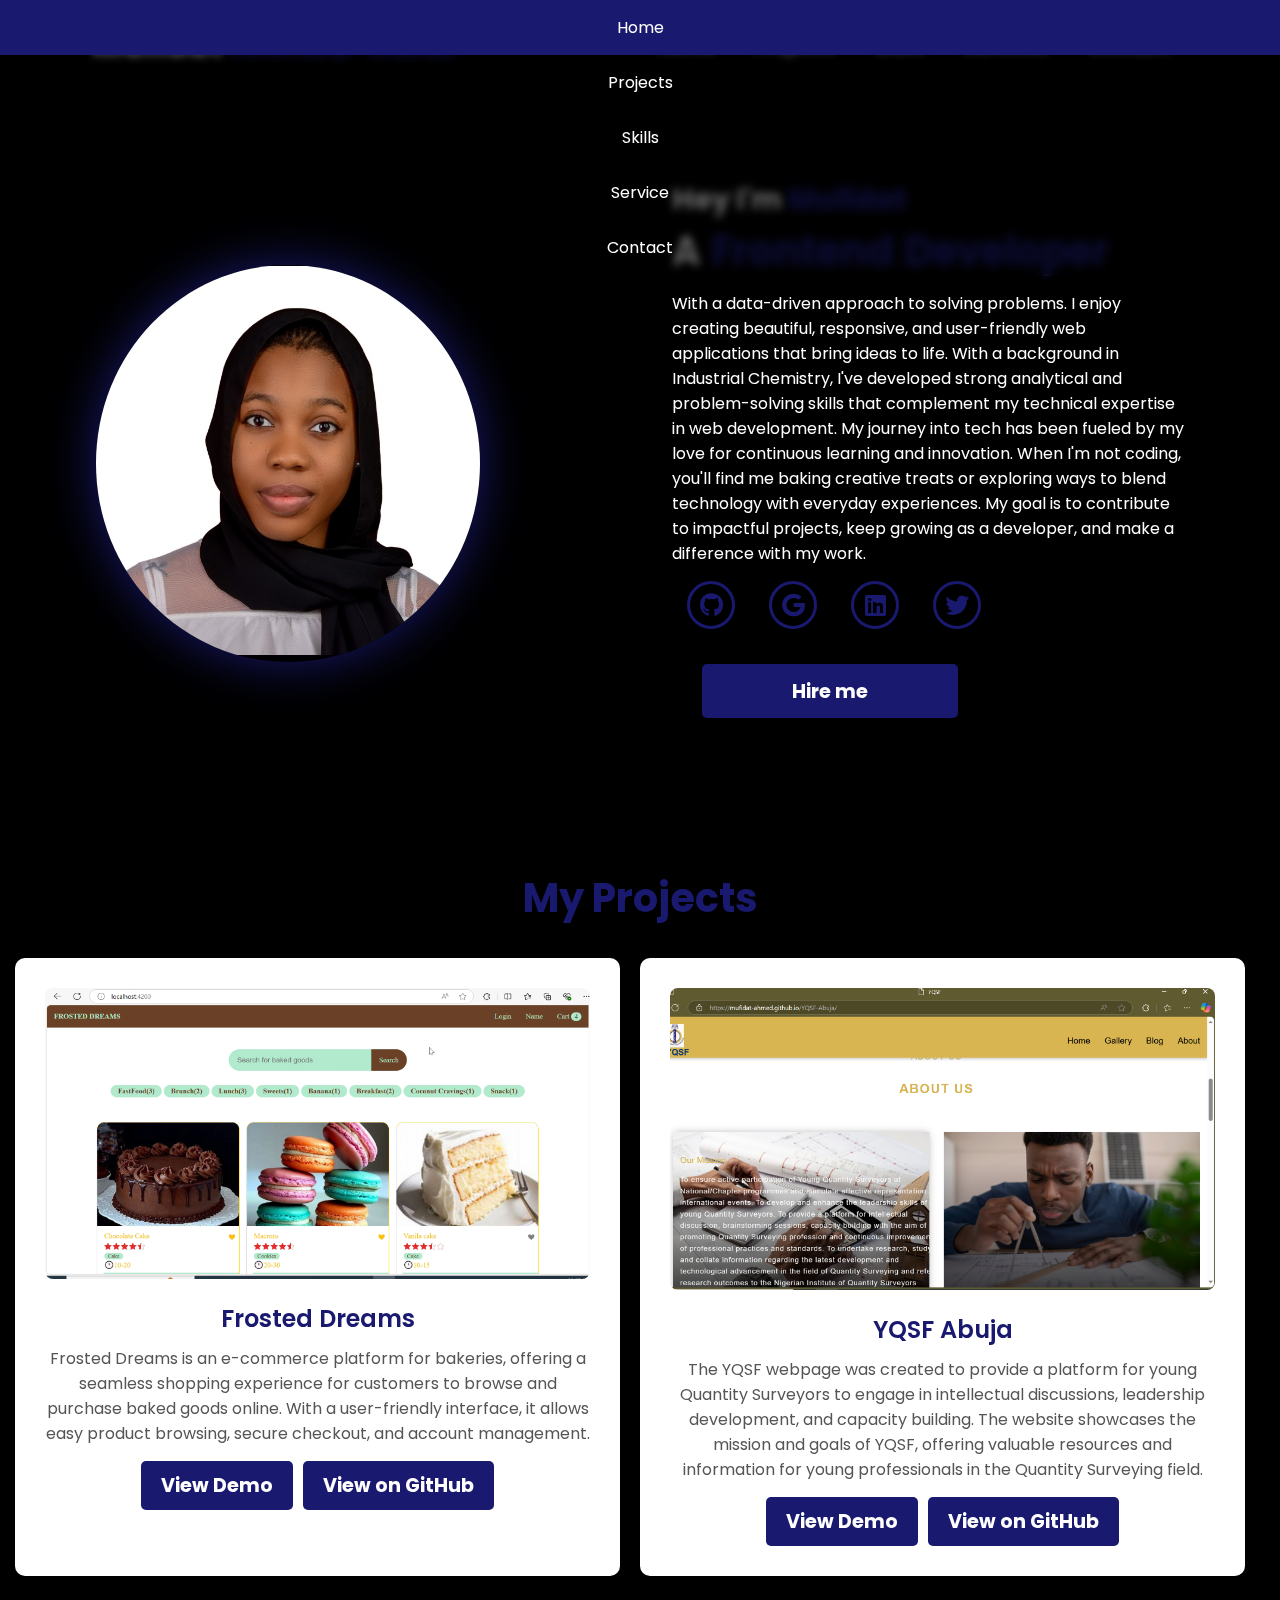
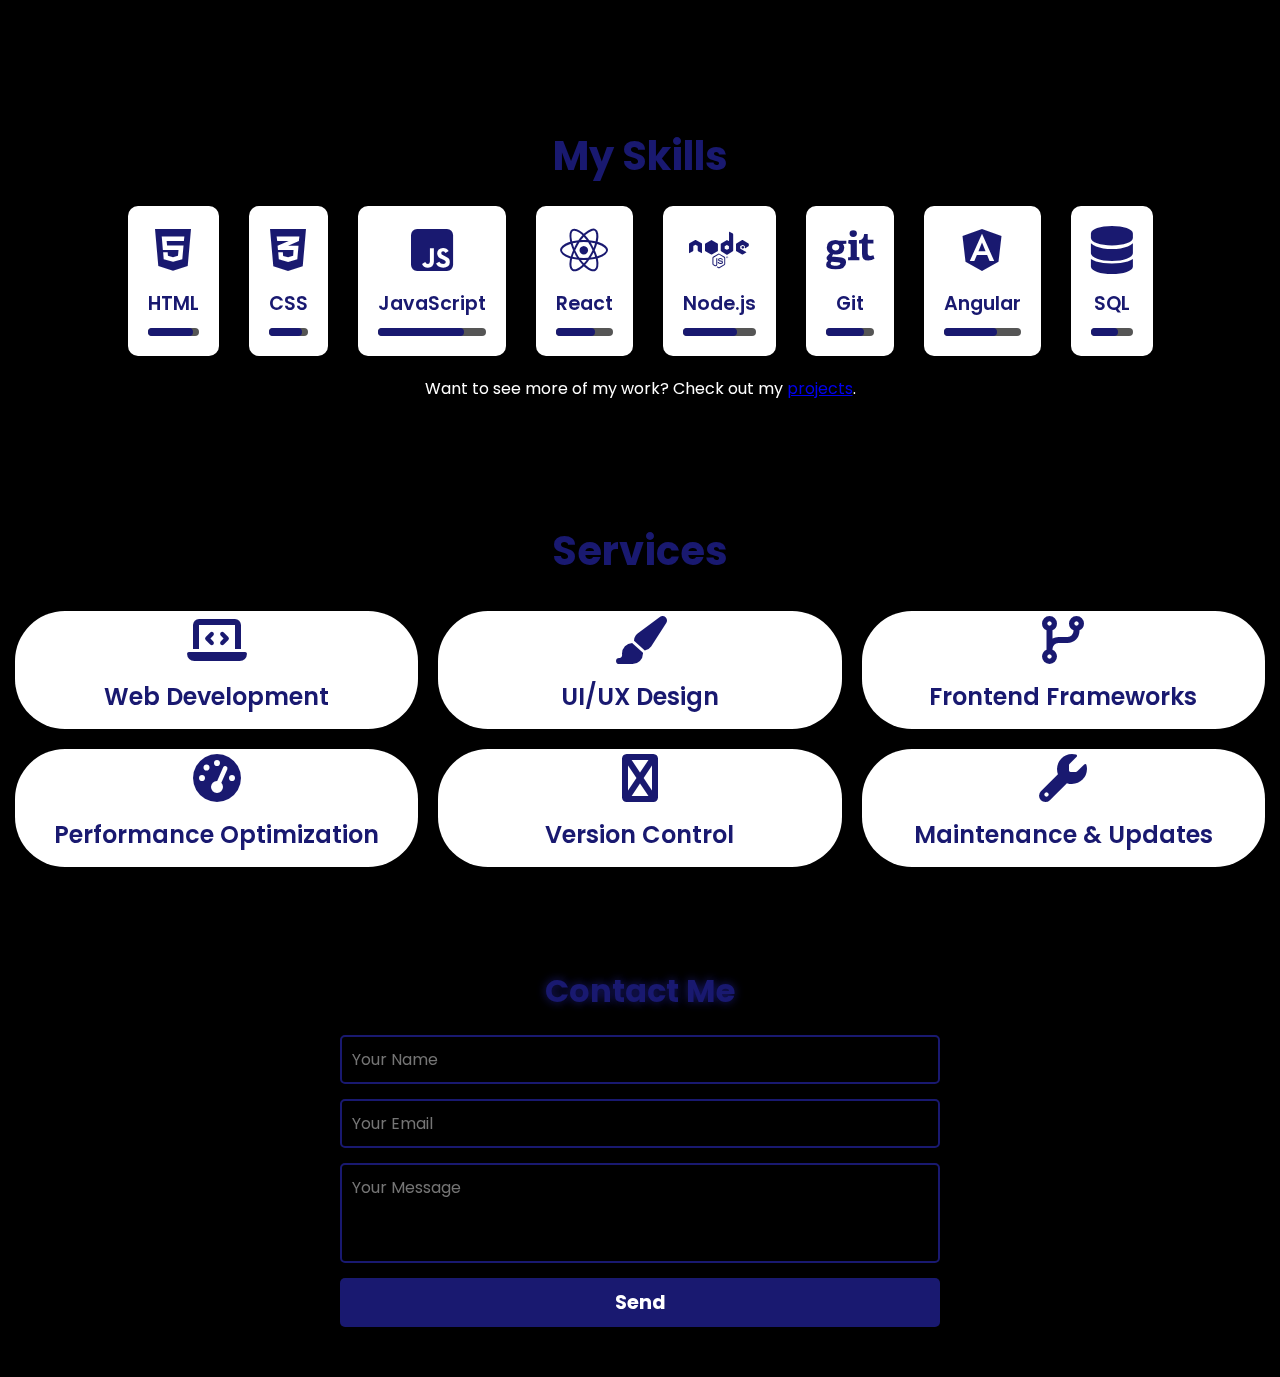
==== index.html @ fc4e109b "Dropdown menu on smaller screens" ====
<!DOCTYPE html>
<html lang="en">

<head>
    <meta charset="UTF-8">
    <meta name="viewport" content="width=device-width, initial-scale=1.0">
    <link rel="stylesheet" href="https://cdnjs.cloudflare.com/ajax/libs/font-awesome/6.5.1/css/all.min.css">
    <link rel="stylesheet" href="https://unpkg.com/aos@next/dist/aos.css" />
    <link rel="stylesheet" href="style.css">
    <title>Mufidat's Portfolio</title>
</head>

<body>
    <nav>
        <div class="nav-container">
            <div class="logo" data-aos="zoom-in" data-aos-duration="1500">
                Mufidat <span>Ahmed-Rufai</span>
            </div>
            <div class="links">
                <div class="link" data-aos="fade-up" data-aos-duration="1500" data-aos-delay="100"><a href="#">Home</a></div>
                <div class="link" data-aos="fade-up" data-aos-duration="1500" data-aos-delay="200"><a href="#projects">Projects</a></div>
                <div class="link" data-aos="fade-up" data-aos-duration="1500" data-aos-delay="300"><a href="#skills">Skills</a></div>
                <div class="link" data-aos="fade-up" data-aos-duration="1500" data-aos-delay="400"><a href="#services">Services</a></div>
                <div class="link" data-aos="fade-up" data-aos-duration="1500" data-aos-delay="500"><a href="#contact">Contact</a></div>
            </div>
            <i class="fa-solid fa-bars hamburg" onclick="hamburg()"></i>
        </div>
        <div class="dropdown">
            <div class="links">
                <a href="#">Home</a>
                <a href="#projects">Projects</a>
                <a href="#skills">Skills</a>
                <a href="#services">Service</a>
                <a href="#contact">Contact</a>
                <i class="fa-solid fa-xmark cancel" onclick="cancel()"></i>
            </div>
        </div>
    </nav>
    <section>
        <div class="main-container">
            <div class="image" data-aos="zoom-out" data-aos-duration="3000">
                <img src="Photos.jpg" alt="">
            </div>
            <div class="content">
                <h1>Hey I'm <span>Mufidat</span></h1>
                <div class="typewriter">A <span class="typewriter-text">Frontend Developer</span><label for=""></label></div>
                <p data-aos="flip-down" data-aos-duration="1500" data-aos-delay="1100">With a data-driven approach to solving problems. I enjoy creating beautiful, responsive, and user-friendly web applications that bring ideas to life. With a background in Industrial Chemistry, I've developed strong analytical and problem-solving
                    skills that complement my technical expertise in web development. My journey into tech has been fueled by my love for continuous learning and innovation. When I'm not coding, you'll find me baking creative treats or exploring ways
                    to blend technology with everyday experiences. My goal is to contribute to impactful projects, keep growing as a developer, and make a difference with my work.</p>
                <div class="social-links">
                    <a href="https://github.com/Mufidat-Ahmed" data-aos="fade-up" data-aos-duration="1500" data-aos-delay="1300"><i class="fa-brands fa-github"></i></a>
                    <a href="mailto:imufidatahmad@gmail.com" data-aos="fade-up" data-aos-duration="1500" data-aos-delay="1400"><i class="fa-brands fa-google"></i></a>
                    <a href="https://www.linkedin.com/in/mufidat-ahmad-rufai/" data-aos="fade-up" data-aos-duration="1500" data-aos-delay="1500"><i class="fa-brands fa-linkedin"></i></a>
                    <a href="https://x.com/MufidatAhmad" data-aos="fade-up" data-aos-duration="1500" data-aos-delay="1600"><i class="fa-brands fa-twitter"></i></a>
                </div>
                <div class="btn" data-aos="zoom-in" data-aos-duration="1500" data-aos-delay="1800">
                    <button onclick="location.href='#contact'">Hire me</button>
                </div>
            </div>
        </div>
    </section>

    <section id="projects">
        <h2>My Projects</h2>
        <div class="projects-container">
            <div class="project-item">
                <img src="frosted-dreams.png" alt="Project 1">
                <h3>Frosted Dreams</h3>
                <p>Frosted Dreams is an e-commerce platform for bakeries, offering a seamless shopping experience for customers to browse and purchase baked goods online. With a user-friendly interface, it allows easy product browsing, secure checkout, and
                    account management.</p>
                <div class="btn-container">
                    <a href="https://drive.google.com/file/d/1bS0TbL1TYMjyLytfTzYAhb5WM1sAGcw4/view?usp=drive_link" target="_blank" class="btn demo-btn">View Demo</a>
                    <a href="https://github.com/Mufidat-Ahmed/Frosted-Dreams" target="_blank" class="btn">View on GitHub</a>
                </div>
            </div>

            <div class="project-item">
                <img src="ysf image.png" alt="Project 2">
                <h3>YQSF Abuja</h3>
                <p>The YQSF webpage was created to provide a platform for young Quantity Surveyors to engage in intellectual discussions, leadership development, and capacity building. The website showcases the mission and goals of YQSF, offering valuable
                    resources and information for young professionals in the Quantity Surveying field. </p>
                <div class="btn-container">
                    <a href="#" target="_blank" class="btn demo-btn">View Demo</a>
                    <a href="https://github.com/Mufidat-Ahmed/YQSF-Abuja" target="_blank" class="btn">View on GitHub</a>
                </div>
            </div>
            <!----------------------------------
            <div class="project-item">
                <img src="project3-image.jpg" alt="Project 3">
                <h3>Project 3</h3>
                <p>Highlight key aspects of the project, such as challenges, solutions, and the impact it had.</p>
                <a href="#" target="_blank" class="btn">View on GitHub</a>
            </div>
----->
            <!-- Add more projects here -->
        </div>
    </section>


    <section id="skills">
        <h2>My Skills</h2>
        <div class="skills-container">
            <!-- Skill Item 1: HTML -->
            <div class="skill-item">
                <i class="fab fa-html5"></i>
                <!-- FontAwesome Icon for HTML -->
                <div class="skill-name">HTML</div>
                <div class="progress-bar">
                    <span style="width: 90%;"></span>
                    <!-- Progress width corresponds to skill proficiency -->
                </div>
            </div>

            <!-- Skill Item 2: CSS -->
            <div class="skill-item">
                <i class="fab fa-css3-alt"></i>
                <!-- FontAwesome Icon for CSS -->
                <div class="skill-name">CSS</div>
                <div class="progress-bar">
                    <span style="width: 85%;"></span>
                    <!-- Adjust width as needed -->
                </div>
            </div>

            <!-- Skill Item 3: JavaScript -->
            <div class="skill-item">
                <i class="fab fa-js-square"></i>
                <!-- FontAwesome Icon for JavaScript -->
                <div class="skill-name">JavaScript</div>
                <div class="progress-bar">
                    <span style="width: 80%;"></span>
                </div>
            </div>

            <!-- Skill Item 4: React -->
            <div class="skill-item">
                <i class="fab fa-react"></i>
                <!-- FontAwesome Icon for React -->
                <div class="skill-name">React</div>
                <div class="progress-bar">
                    <span style="width: 70%;"></span>
                </div>
            </div>

            <!-- Skill Item 5: Node.js -->
            <div class="skill-item">
                <i class="fab fa-node"></i>
                <!-- FontAwesome Icon for Node.js -->
                <div class="skill-name">Node.js</div>
                <div class="progress-bar">
                    <span style="width: 75%;"></span>
                </div>
            </div>

            <!-- Skill Item 6: Git -->
            <div class="skill-item">
                <i class="fab fa-git"></i>
                <!-- FontAwesome Icon for Git -->
                <div class="skill-name">Git</div>
                <div class="progress-bar">
                    <span style="width: 80%;"></span>
                </div>
            </div>

            <!-- Skill Item 7: Angular -->
            <div class="skill-item">
                <i class="fab fa-angular"></i>
                <!-- FontAwesome Icon for Angular -->
                <div class="skill-name">Angular</div>
                <div class="progress-bar">
                    <span style="width: 70%;"></span>
                </div>
            </div>

            <!-- Skill Item 8: SQL -->
            <div class="skill-item">
                <i class="fas fa-database"></i>
                <!-- FontAwesome Icon for SQL -->
                <div class="skill-name">SQL</div>
                <div class="progress-bar">
                    <span style="width: 65%;"></span>
                </div>
            </div>
        </div>
        <!-- Call-to-Action -->
        <div class="cta">
            <p>Want to see more of my work? Check out my <a href="https://github.com/Mufidat-Ahmed">projects</a>.</p>
        </div>
    </section>


    <section id="services">
        <h2>Services</h2>
        <div class="service-container">
            <!-- Service 1 -->
            <div class="service-item">
                <i class="fas fa-laptop-code"></i>
                <h3>Web Development</h3>
                <p class="service-description">Responsive websites using HTML, CSS, JavaScript, and frameworks like React & Angular.</p>
            </div>

            <!-- Service 2 -->
            <div class="service-item">
                <i class="fas fa-paint-brush"></i>
                <h3>UI/UX Design</h3>
                <p class="service-description">Creating intuitive and visually appealing user interfaces with user-centric designs.</p>
            </div>

            <!-- Service 3 -->
            <div class="service-item">
                <i class="fas fa-code-branch"></i>
                <h3>Frontend Frameworks</h3>
                <p class="service-description">Expertise in React, Angular, and Vue.js for building dynamic, reusable components.</p>
            </div>

            <!-- Service 4 -->
            <div class="service-item">
                <i class="fas fa-tachometer-alt"></i>
                <h3>Performance Optimization</h3>
                <p class="service-description">Optimizing website performance with strategies like lazy loading, caching, and code minification.</p>
            </div>

            <!-- Service 6 -->
            <div class="service-item">
                <i class="fas fa-git-alt"></i>
                <h3>Version Control</h3>
                <p class="service-description">Using Git and GitHub for version control to collaborate and manage project changes.</p>
            </div>

            <!-- Service 9 -->
            <div class="service-item">
                <i class="fas fa-wrench"></i>
                <h3>Maintenance & Updates</h3>
                <p class="service-description">Providing ongoing support, bug fixes, and website updates for optimal performance.</p>
            </div>
        </div>
    </section>

    <section id="contact">
        <h2>Contact Me</h2>
        <form action="https://formspree.io/f/xovqboye" method="POST">
            <input type="text" name="name" placeholder="Your Name" required>
            <input type="email" name="email" placeholder="Your Email" required>
            <textarea name="message" placeholder="Your Message" required></textarea>
            <button type="submit">Send</button>
        </form>
    </section>

    <script src="https://unpkg.com/aos@next/dist/aos.js"></script>
    <script>
        AOS.init({
            offset: 0
        });

        // JavaScript for toggling the dropdown menu
        function toggleDropdown() {
            const dropdown = document.getElementById('dropdownMenu');
            dropdown.classList.toggle('hidden');
        }
    </script>
    <script>
        const hamburger = document.querySelector('.hamburg');
        const cancel = document.querySelector('.cancel');
        const dropdown = document.querySelector('.dropdown');

        hamburger.addEventListener('click', () => {
            dropdown.style.display = 'block'; // Show dropdown
            hamburger.style.display = 'none'; // Hide hamburger icon
            cancel.style.display = 'block'; // Show cancel icon
        });

        cancel.addEventListener('click', () => {
            dropdown.style.display = 'none'; // Hide dropdown
            hamburger.style.display = 'block'; // Show hamburger icon
            cancel.style.display = 'none'; // Hide cancel icon
        });
    </script>
</body>

</body>

</html>
---- style.css ----
@import url('https://fonts.googleapis.com/css2?family=Poppins:wght@100;200;300;400;500;600&display=swap');
* {
    padding: 0;
    margin: 0;
    font-family: 'Poppins', sans-serif;
    box-sizing: border-box;
}

body {
    width: 100%;
    height: 100vh;
    overflow-x: hidden;
    background-color: black;
}

nav {
    width: 100%;
    height: 10vh;
    position: sticky;
}

html {
    scroll-behavior: smooth;
}

.nav-container {
    width: 100%;
    height: 100%;
    display: flex;
    justify-content: space-around;
    align-items: center;
}

.logo {
    color: white;
    font-size: 2rem;
    font-weight: bold;
}

.logo span {
    color: #191970;
    text-shadow: 0 0 10px #191970;
}

.hamburg,
.cancel {
    cursor: pointer;
    position: absolute;
    right: 15px;
    top: 10px;
    color: white;
    display: none;
    font-size: clamp(2.5rem, 0.5rem + 5vw, 3rem);
}

.nav-container .links {
    display: flex;
}

.nav-container .links a {
    position: relative;
    font-size: 1.2rem;
    color: white;
    margin: 0 20px;
    text-decoration: none;
    font-weight: 550;
    transition: 0.3s linear;
}

.nav-container .links a::before {
    position: absolute;
    content: "";
    bottom: -3px;
    left: 0;
    width: 0%;
    height: 3px;
    background-color: #191970;
    transition: 0.2s linear;
}

.nav-container .links a:hover::before {
    width: 100%;
}

.nav-container .links a:hover {
    color: #191970;
}

.dropdown {
    z-index: 100;
    position: absolute;
    top: 0;
    transform: translateY(0);
    width: 100%;
    height: auto;
    -webkit-backdrop-filter: blur(4px) brightness(40%);
    backdrop-filter: blur(4px) brightness(40%);
    box-shadow: 0 0 20px black;
    transition: 0.2s linear;
}

.dropdown .links a {
    display: flex;
    color: white;
    text-decoration: none;
    justify-content: center;
    padding: 15px 0;
    align-items: center;
    transition: 0.2s linear;
}

.dropdown .links a:hover {
    background-color: #191970;
}

section {
    width: 100%;
    padding: 50px 0;
}

.main-container {
    width: 100%;
    height: 100%;
    display: flex;
    justify-content: space-around;
    align-items: center;
    margin-top: 3%;
}

.main-container .image {
    width: 30%;
    height: auto;
    border-radius: 100%;
    overflow: hidden;
    box-shadow: 0 0 50px #191970;
}

.main-container .image img {
    width: 100%;
}

.main-container .image:hover {
    animation: animate 1.5s ease-in-out infinite;
}

@keyframes animate {
    0% {
        scale: 1;
    }
    50% {
        scale: 1.05;
    }
    100% {
        scale: 1;
    }
}

.main-container .content {
    color: white;
    width: 40%;
    min-height: 100px;
}

.content h1 {
    font-size: clamp(1rem, 1rem + 5vw, 1.8rem);
}

.content h1 span {
    color: #191970;
    text-shadow: 0 0 10px #191970;
}

.content .typewriter {
    font-size: clamp(1rem, 1rem + 5vw, 2.5rem);
    font-weight: 600;
}

.content .typewriter-text {
    color: #191970;
    text-shadow: 0 0 10px #191970;
}

.content p {
    font-size: clamp(0.4rem, 0.2rem + 9vw, 1rem);
    margin: 10px 0;
}

.social-links i {
    display: inline-flex;
    justify-content: center;
    align-items: center;
    width: 3rem;
    height: 3rem;
    background-color: transparent;
    border: 0.2rem solid #191970;
    border-radius: 50%;
    color: #191970;
    margin: 5px 15px;
    font-size: 1.5rem;
    transition: 0.2s linear;
}

.social-links i:hover {
    scale: 1.3;
    color: black;
    background-color: #191970;
    filter: drop-shadow(0 0 10px #191970);
}

.content button {
    width: 50%;
    height: 6vh;
    margin: 30px;
    background-color: #191970;
    color: white;
    border: none;
    outline: none;
    font-size: 120%;
    font-weight: 700;
    border-radius: 5px;
    transition: 0.2s linear;
}

.content button:hover {
    scale: 1.1;
    color: #191970;
    border: 2px solid #191970;
    background-color: transparent;
    font-weight: 700;
    box-shadow: 0 0 40px #191970;
}

@media (max-width:884px) {
    nav .logo {
        position: absolute;
        top: 16px;
        left: 15px;
        font-size: 1.5rem;
    }
    .main-container {
        display: flex;
        flex-direction: column;
    }
    .nav-container .links {
        display: none;
    }
    .hamburg,
    .cancel {
        display: block;
    }
    .main-container .content {
        width: 80%;
    }
    .social-links i {
        width: 2.5rem;
        height: 2.5rem;
        font-size: 1.5rem;
    }
    .main-container .image {
        z-index: -1;
        width: 50%;
        height: 60%;
    }
    .project-item {
        width: calc(100% - 20px);
        /* Make project items full width */
        margin-bottom: 20px;
        /* Adjust margin as needed */
    }
}

@media (max-width:440px) {
    .main-container .image {
        width: 50%;
        height: 60%;
        margin-bottom: 0px;
    }
    .main-container .content {
        width: 80%;
    }
    .main-container button {
        margin-top: 15px;
    }
    .project-item {
        width: calc(100% - 20px);
        /* Make project items full width */
        margin-bottom: 20px;
        /* Adjust margin as needed */
    }
}

@media (max-width: 320px) {
    .main-container {
        flex-direction: column;
        align-items: center;
        margin-top: 3%;
    }
    .main-container .content,
    .main-container .image {
        width: 90%;
    }
    .project-item {
        width: calc(100% - 50px);
        /* Make project items full width */
    }
    .service-container {
        flex-direction: column;
        /* Stack services vertically */
    }
}

#projects {
    width: 100%;
    padding: 50px 0;
    background-color: black;
    /* Light background for contrast */
    text-align: center;
    margin-bottom: 50px;
    margin: 20px 0;
}

#projects h2 {
    font-size: 2.5rem;
    margin-bottom: 30px;
    color: #191970;
    /* Accent color */
    font-weight: bold;
}

.projects-container {
    display: flex;
    flex-wrap: wrap;
    justify-content: space;
    gap: 20px;
    padding: 0 15px;
}

.project-item {
    background-color: white;
    border-radius: 10px;
    box-shadow: 0 0 20px rgba(0, 0, 0, 0.1);
    width: calc(50% - 20px);
    padding: 30px;
    text-align: center;
    transition: transform 0.3s ease, box-shadow 0.3s ease;
    margin-bottom: 30px;
}

.project-item:hover {
    transform: translateY(-10px);
    box-shadow: 0 0 25px rgba(0, 0, 0, 0.4);
}

.project-item img {
    width: 100%;
    border-radius: 8px;
    margin-bottom: 15px;
    object-fit: cover;
}

.project-item h3 {
    font-size: 1.5rem;
    color: #191970;
    /* Accent color */
    margin-bottom: 10px;
    font-weight: 600;
}

.project-item p {
    font-size: 1rem;
    color: #555;
    margin-bottom: 15px;
}

.project-item .btn-container {
    display: flex;
    justify-content: center;
    gap: 10px;
    /* Add some space between the buttons */
    flex-wrap: wrap;
    /* Allow buttons to wrap on smaller screens */
}

.project-item .btn {
    padding: 10px 20px;
    font-size: 1.2rem;
    font-weight: bold;
    background-color: #191970;
    /* Accent color */
    color: white;
    text-decoration: none;
    border-radius: 5px;
    transition: background-color 0.3s ease;
    width: auto;
}

.project-item .btn:hover {
    background-color: #333;
    text-decoration: underline;
}

#skills {
    padding: 50px 20px;
    background-color: black;
    color: white;
    text-align: center;
    margin: 20px 0;
}

#skills h2 {
    font-size: 2.5rem;
    margin-bottom: 20px;
    color: #191970;
    font-weight: bold;
}

.skills-container {
    display: flex;
    flex-wrap: wrap;
    justify-content: center;
    gap: 30px;
    margin: 20px;
}

.skill-item {
    background-color: white;
    padding: 20px;
    border-radius: 10px;
    box-shadow: 0 0 20px rgba(0, 0, 0, 0.1);
    text-align: center;
    transition: transform 0.3s ease, box-shadow 0.3s ease;
}

.skill-item:hover {
    transform: translateY(-10px);
    box-shadow: 0 0 25px rgba(2, 1, 78, 0.4);
}

.skill-item i {
    font-size: 3rem;
    color: #191970;
    margin-bottom: 15px;
}

.skill-item .skill-name {
    font-size: 1.2rem;
    color: #191970;
    font-weight: 600;
}

.skill-item .progress-bar {
    width: 100%;
    background-color: #555;
    height: 8px;
    border-radius: 5px;
    margin-top: 10px;
}

.skill-item .progress-bar span {
    display: block;
    height: 100%;
    background-color: #191970;
    border-radius: 5px;
}

.skill-item .progress-bar span {
    width: 70%;
    /* Change based on proficiency */
}

.skill-item:hover .progress-bar span {
    width: 100%;
}


/* Services Section */

#services {
    width: 100%;
    padding: 50px 0;
    background-color: black;
    color: #333;
}

#services h2 {
    text-align: center;
    font-size: 2.5rem;
    margin-bottom: 30px;
    color: #191970;
    /* Accent color */
    font-weight: bold;
}

.service-container {
    display: flex;
    flex-wrap: wrap;
    justify-content: space-between;
    gap: 20px;
    padding: 0 15px;
}

.service-item {
    flex: 1 1 calc(33.333% - 20px);
    background-color: white;
    border-radius: 50px;
    box-shadow: 0 0 20px rgba(0, 0, 0, 0.1);
    padding: 5px;
    text-align: center;
    transition: transform 0.3s ease, box-shadow 0.3s ease;
}

.service-item:hover {
    transform: translateY(-10px);
    box-shadow: 0 0 25px rgba(2, 1, 78, 0.4);
    /* Green shadow on hover */
}


/* Initially hide the description text */

.service-description {
    display: none;
    opacity: 0;
    transition: opacity 0.3s ease;
    margin-top: 10px;
}


/* On hover, show the description */

.service-item:hover .service-description {
    display: block;
    opacity: 1;
}

.service-item i {
    font-size: 3rem;
    color: #191970;
    /* Accent color */
    margin-bottom: 15px;
}

.service-item h3 {
    font-size: 1.5rem;
    color: #191970;
    margin-bottom: 10px;
    font-weight: 600;
}

.service-item p {
    font-size: 1rem;
    color: #555;
}


/* Contact Section */

#contact {
    background-color: black;
    color: white;
    text-align: center;
}

#contact h2 {
    font-size: 2rem;
    margin-bottom: 20px;
    color: #191970;
    /* Highlight color */
    text-shadow: 0 0 10px #191970;
}

#contact form {
    max-width: 600px;
    margin: 0 auto;
    /* Center the form */
    display: flex;
    flex-direction: column;
    /* Stack form elements */
    gap: 15px;
    /* Space between form elements */
}

#contact input,
#contact textarea {
    width: 100%;
    padding: 10px;
    font-size: 1rem;
    border: 2px solid #191970;
    border-radius: 5px;
    background-color: transparent;
    color: white;
    outline: none;
    transition: all 0.3s ease-in-out;
}

#contact input:focus,
#contact textarea:focus {
    border-color: #191970;
    /* Change color on focus */
    box-shadow: 0 0 10px #191970;
}

#contact textarea {
    min-height: 100px;
    /* Increase textarea height */
    resize: none;
    /* Prevent resizing */
}

#contact button {
    padding: 10px 20px;
    font-size: 1.2rem;
    font-weight: bold;
    color: white;
    background-color: #191970;
    border: none;
    border-radius: 5px;
    cursor: pointer;
    transition: all 0.3s ease-in-out;
}

#contact button:hover {
    background-color: white;
    color: #191970;
    border: 2px solid #191970;
    transform: scale(1.05);
    /* Slightly enlarge on hover */
}

#contact p {
    margin-top: 20px;
    font-size: 0.9rem;
    color: #999;
}
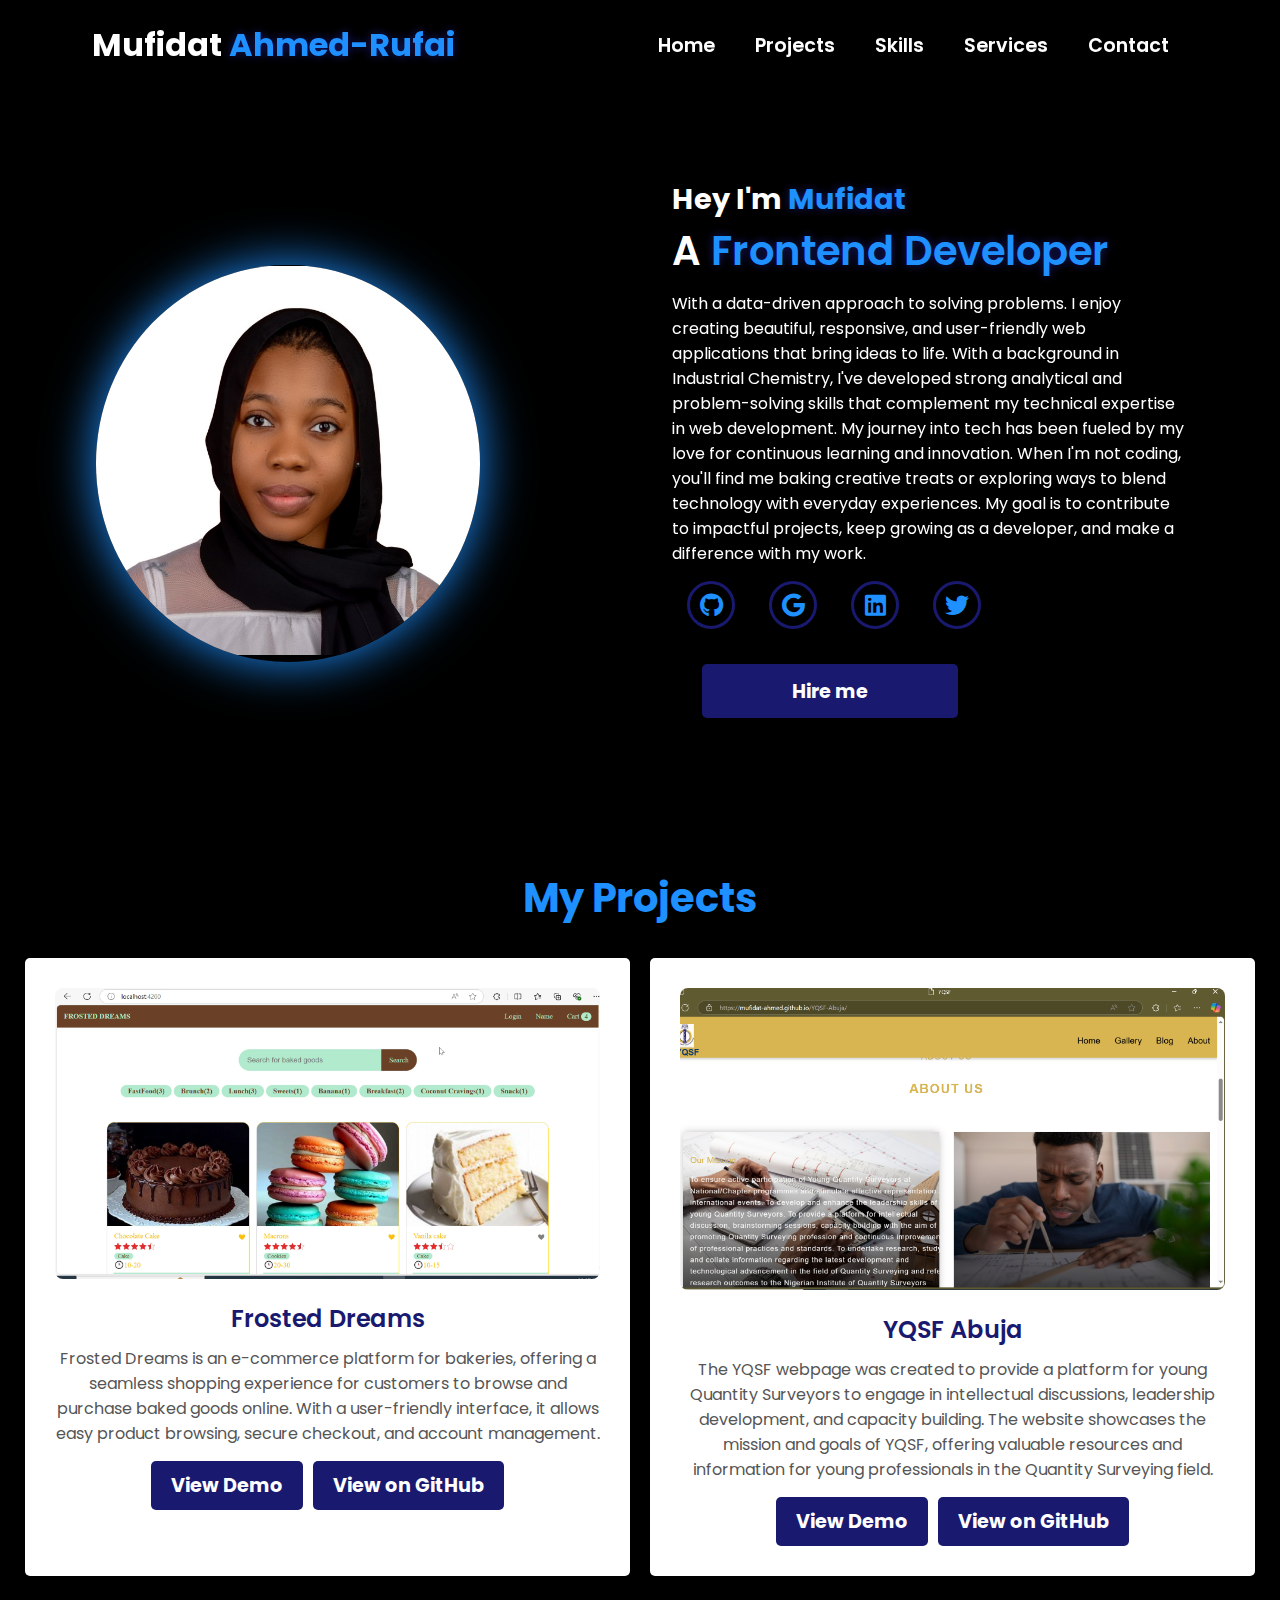
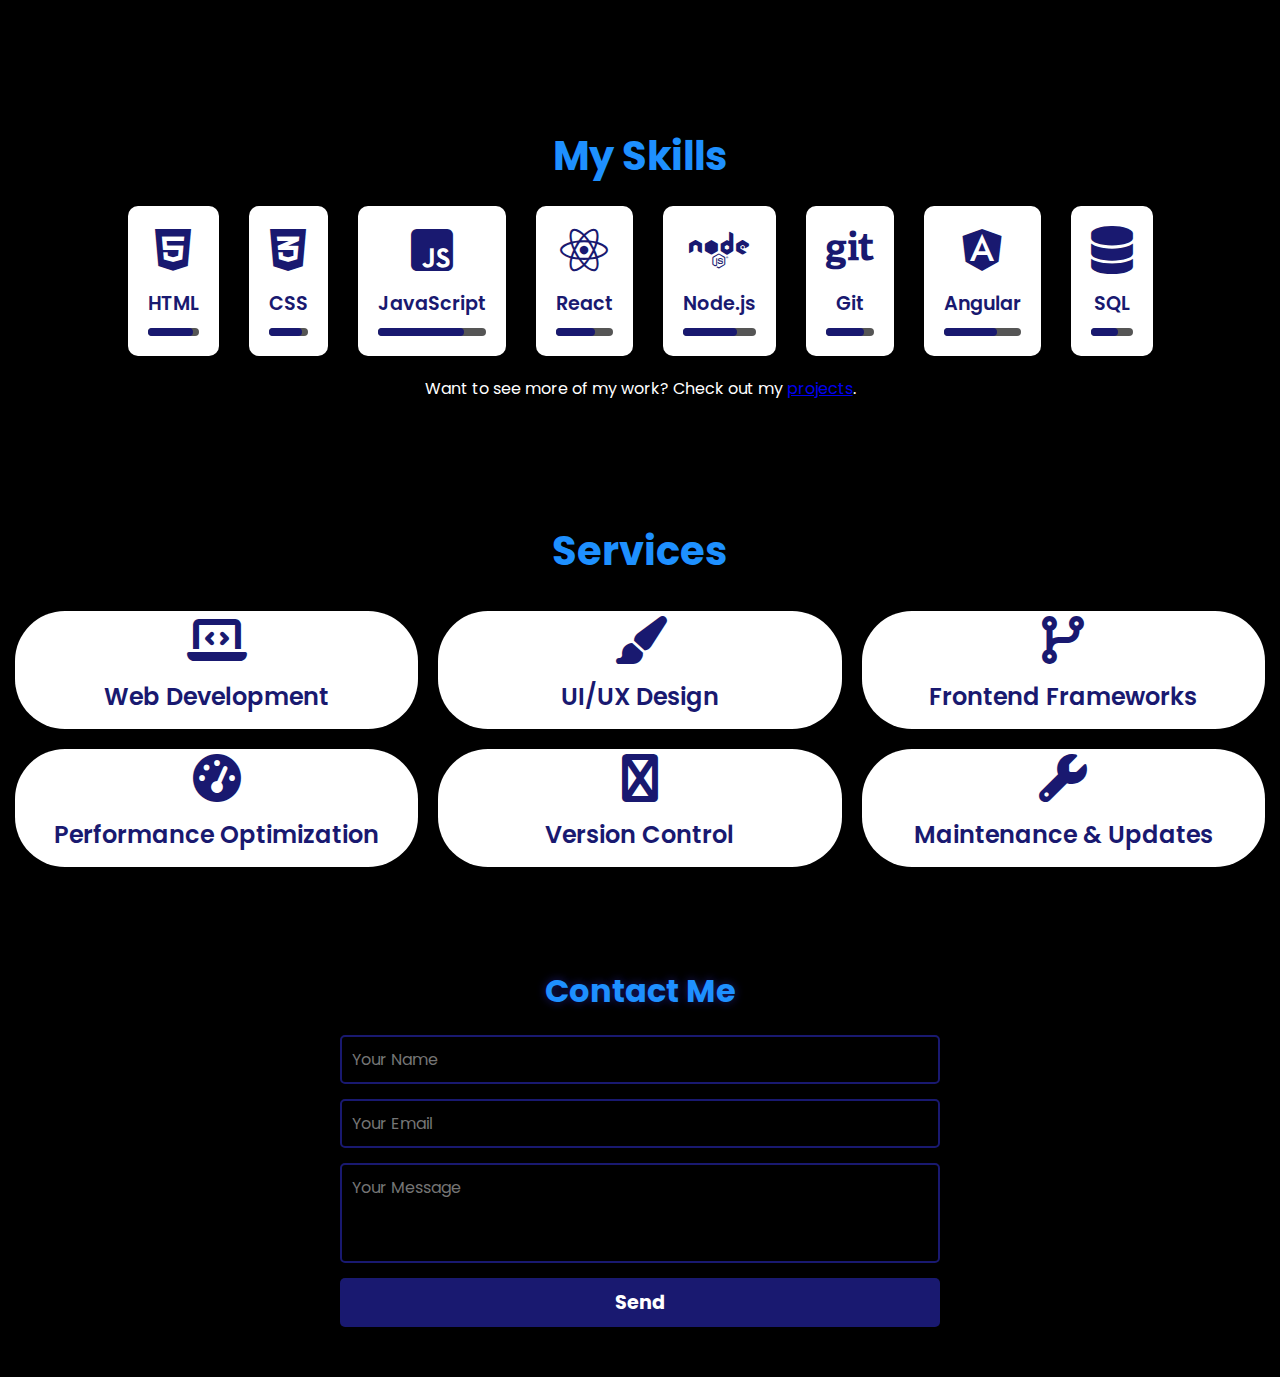
==== commit f9388dfa: "Edit" ====
--- a/index.html
+++ b/index.html
@@ -238,12 +238,14 @@
 
     <section id="contact">
         <h2>Contact Me</h2>
-        <form action="https://formspree.io/f/xovqboye" method="POST">
+        <form id="https://formspree.io/f/xovqboye" method="POST">
             <input type="text" name="name" placeholder="Your Name" required>
             <input type="email" name="email" placeholder="Your Email" required>
             <textarea name="message" placeholder="Your Message" required></textarea>
             <button type="submit">Send</button>
         </form>
+
+
     </section>
 
     <script src="https://unpkg.com/aos@next/dist/aos.js"></script>
@@ -262,6 +264,7 @@
         const hamburger = document.querySelector('.hamburg');
         const cancel = document.querySelector('.cancel');
         const dropdown = document.querySelector('.dropdown');
+        const contactForm = document.getElementById('contactForm');
 
         hamburger.addEventListener('click', () => {
             dropdown.style.display = 'block'; // Show dropdown
@@ -274,6 +277,13 @@
             hamburger.style.display = 'block'; // Show hamburger icon
             cancel.style.display = 'none'; // Hide cancel icon
         });
+
+        contactForm.addEventListener('submit', function(event) {
+            setTimeout(() => {
+                contactForm.reset();
+                alert('Thank you! Your message has been sent.');
+            }, 500);
+        });
     </script>
 </body>
 
--- a/style.css
+++ b/style.css
@@ -38,7 +38,7 @@
 }
 
 .logo span {
-    color: #191970;
+    color: #1E90FF;
     text-shadow: 0 0 10px #191970;
 }
 
@@ -74,7 +74,7 @@
     left: 0;
     width: 0%;
     height: 3px;
-    background-color: #191970;
+    background-color: #1E90FF;
     transition: 0.2s linear;
 }
 
@@ -83,7 +83,7 @@
 }
 
 .nav-container .links a:hover {
-    color: #191970;
+    color: #1E90FF;
 }
 
 .dropdown {
@@ -97,6 +97,7 @@
     backdrop-filter: blur(4px) brightness(40%);
     box-shadow: 0 0 20px black;
     transition: 0.2s linear;
+    display: none;
 }
 
 .dropdown .links a {
@@ -110,7 +111,7 @@
 }
 
 .dropdown .links a:hover {
-    background-color: #191970;
+    background-color: #1E90FF;
 }
 
 section {
@@ -132,7 +133,7 @@
     height: auto;
     border-radius: 100%;
     overflow: hidden;
-    box-shadow: 0 0 50px #191970;
+    box-shadow: 0 0 50px #1E90FF;
 }
 
 .main-container .image img {
@@ -166,7 +167,7 @@
 }
 
 .content h1 span {
-    color: #191970;
+    color: #1E90FF;
     text-shadow: 0 0 10px #191970;
 }
 
@@ -176,7 +177,7 @@
 }
 
 .content .typewriter-text {
-    color: #191970;
+    color: #1E90FF;
     text-shadow: 0 0 10px #191970;
 }
 
@@ -194,7 +195,7 @@
     background-color: transparent;
     border: 0.2rem solid #191970;
     border-radius: 50%;
-    color: #191970;
+    color: #1E90FF;
     margin: 5px 15px;
     font-size: 1.5rem;
     transition: 0.2s linear;
@@ -203,7 +204,7 @@
 .social-links i:hover {
     scale: 1.3;
     color: black;
-    background-color: #191970;
+    background-color: #1E90FF;
     filter: drop-shadow(0 0 10px #191970);
 }
 
@@ -223,7 +224,7 @@
 
 .content button:hover {
     scale: 1.1;
-    color: #191970;
+    color: #1E90FF;
     border: 2px solid #191970;
     background-color: transparent;
     font-weight: 700;
@@ -261,9 +262,14 @@
         width: 50%;
         height: 60%;
     }
+    .projects-container {
+        flex-direction: column;
+        align-items: center;
+    }
     .project-item {
-        width: calc(100% - 20px);
+        width: 100%;
         /* Make project items full width */
+        height: auto;
         margin-bottom: 20px;
         /* Adjust margin as needed */
     }
@@ -281,9 +287,14 @@
     .main-container button {
         margin-top: 15px;
     }
+    .projects-container {
+        flex-direction: column;
+        align-items: center;
+    }
     .project-item {
-        width: calc(100% - 20px);
+        width: 100%;
         /* Make project items full width */
+        height: auto;
         margin-bottom: 20px;
         /* Adjust margin as needed */
     }
@@ -299,8 +310,13 @@
     .main-container .image {
         width: 90%;
     }
+    .projects-container {
+        flex-direction: column;
+        align-items: center;
+    }
     .project-item {
-        width: calc(100% - 50px);
+        width: 100%;
+        height: auto;
         /* Make project items full width */
     }
     .service-container {
@@ -322,7 +338,7 @@
 #projects h2 {
     font-size: 2.5rem;
     margin-bottom: 30px;
-    color: #191970;
+    color: #1E90FF;
     /* Accent color */
     font-weight: bold;
 }
@@ -330,14 +346,13 @@
 .projects-container {
     display: flex;
     flex-wrap: wrap;
-    justify-content: space;
-    gap: 20px;
+    justify-content: space-around;
     padding: 0 15px;
 }
 
 .project-item {
     background-color: white;
-    border-radius: 10px;
+    border-radius: 5px;
     box-shadow: 0 0 20px rgba(0, 0, 0, 0.1);
     width: calc(50% - 20px);
     padding: 30px;
@@ -410,7 +425,7 @@
 #skills h2 {
     font-size: 2.5rem;
     margin-bottom: 20px;
-    color: #191970;
+    color: #1E90FF;
     font-weight: bold;
 }
 
@@ -486,7 +501,7 @@
     text-align: center;
     font-size: 2.5rem;
     margin-bottom: 30px;
-    color: #191970;
+    color: #1E90FF;
     /* Accent color */
     font-weight: bold;
 }
@@ -564,7 +579,7 @@
 #contact h2 {
     font-size: 2rem;
     margin-bottom: 20px;
-    color: #191970;
+    color: #1E90FF;
     /* Highlight color */
     text-shadow: 0 0 10px #191970;
 }
@@ -595,7 +610,7 @@
 
 #contact input:focus,
 #contact textarea:focus {
-    border-color: #191970;
+    border-color: #1E90FF;
     /* Change color on focus */
     box-shadow: 0 0 10px #191970;
 }
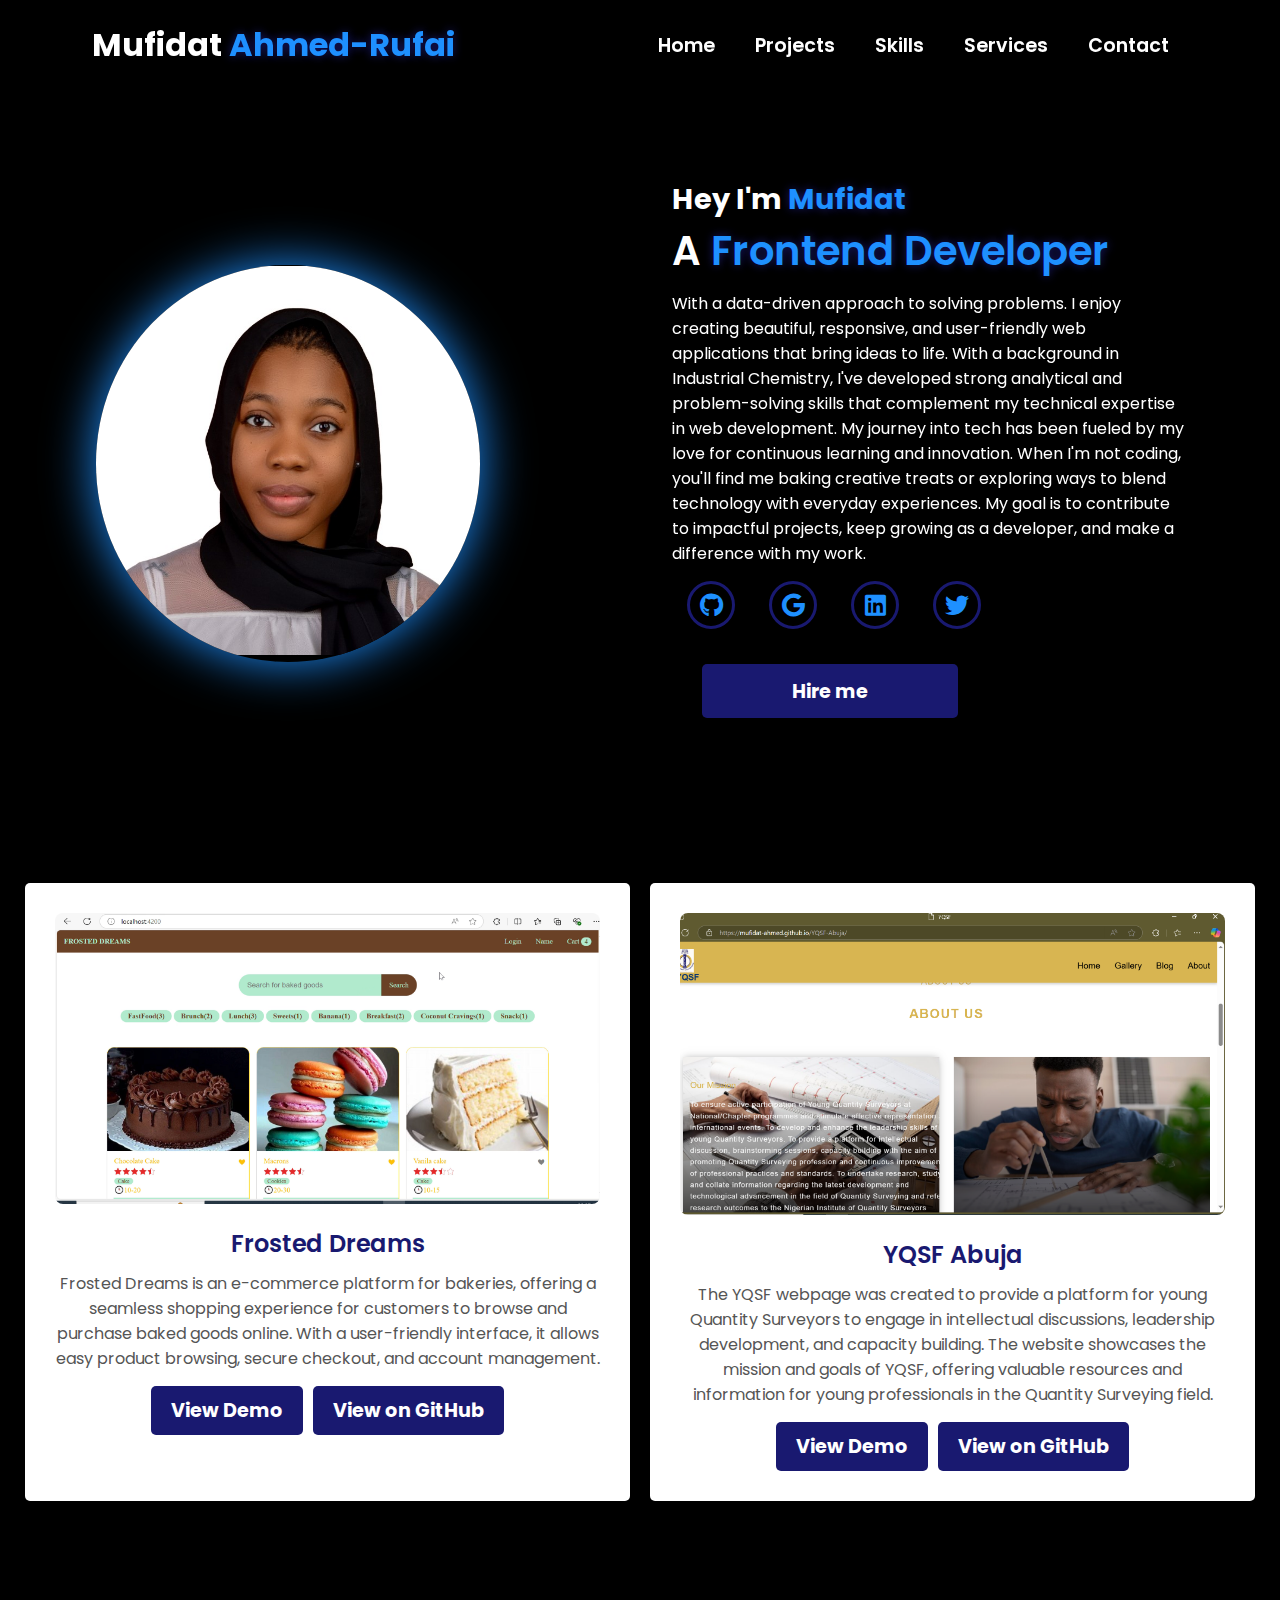
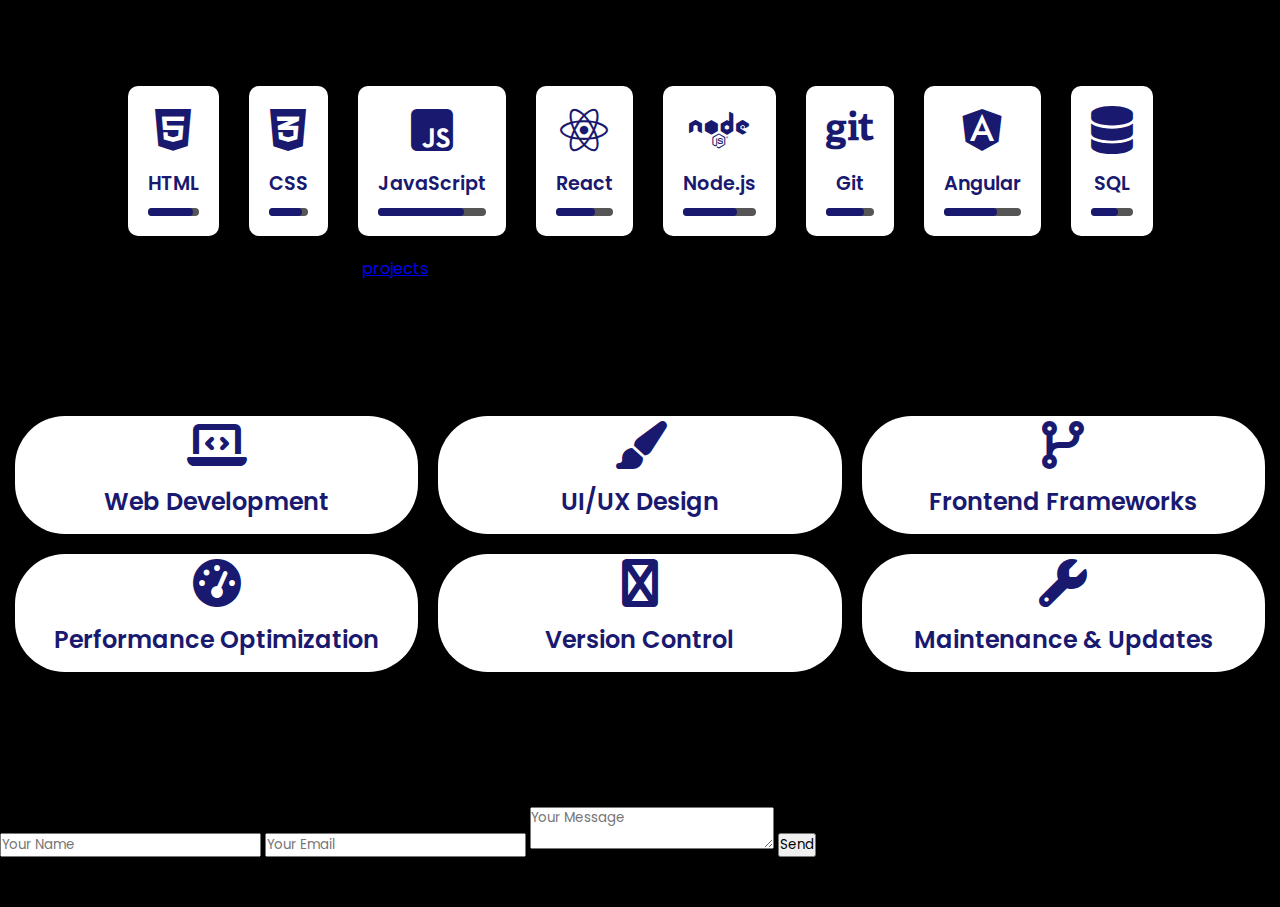
==== commit b853b914: "added favicon" ====
--- a/index.html
+++ b/index.html
@@ -8,88 +8,89 @@
     <link rel="stylesheet" href="https://unpkg.com/aos@next/dist/aos.css" />
     <link rel="stylesheet" href="style.css">
     <title>Mufidat's Portfolio</title>
+    <link rel="icon" href="portfolio_favicon.png " image/png ">
 </head>
 
 <body>
     <nav>
-        <div class="nav-container">
-            <div class="logo" data-aos="zoom-in" data-aos-duration="1500">
+        <div class="nav-container ">
+            <div class="logo " data-aos="zoom-in " data-aos-duration="1500 ">
                 Mufidat <span>Ahmed-Rufai</span>
             </div>
-            <div class="links">
-                <div class="link" data-aos="fade-up" data-aos-duration="1500" data-aos-delay="100"><a href="#">Home</a></div>
-                <div class="link" data-aos="fade-up" data-aos-duration="1500" data-aos-delay="200"><a href="#projects">Projects</a></div>
-                <div class="link" data-aos="fade-up" data-aos-duration="1500" data-aos-delay="300"><a href="#skills">Skills</a></div>
-                <div class="link" data-aos="fade-up" data-aos-duration="1500" data-aos-delay="400"><a href="#services">Services</a></div>
-                <div class="link" data-aos="fade-up" data-aos-duration="1500" data-aos-delay="500"><a href="#contact">Contact</a></div>
-            </div>
-            <i class="fa-solid fa-bars hamburg" onclick="hamburg()"></i>
-        </div>
-        <div class="dropdown">
-            <div class="links">
-                <a href="#">Home</a>
-                <a href="#projects">Projects</a>
-                <a href="#skills">Skills</a>
-                <a href="#services">Service</a>
-                <a href="#contact">Contact</a>
-                <i class="fa-solid fa-xmark cancel" onclick="cancel()"></i>
+            <div class="links ">
+                <div class="link " data-aos="fade-up " data-aos-duration="1500 " data-aos-delay="100 "><a href="# ">Home</a></div>
+                <div class="link " data-aos="fade-up " data-aos-duration="1500 " data-aos-delay="200 "><a href="#projects ">Projects</a></div>
+                <div class="link " data-aos="fade-up " data-aos-duration="1500 " data-aos-delay="300 "><a href="#skills ">Skills</a></div>
+                <div class="link " data-aos="fade-up " data-aos-duration="1500 " data-aos-delay="400 "><a href="#services ">Services</a></div>
+                <div class="link " data-aos="fade-up " data-aos-duration="1500 " data-aos-delay="500 "><a href="#contact ">Contact</a></div>
+            </div>
+            <i class="fa-solid fa-bars hamburg " onclick="hamburg() "></i>
+        </div>
+        <div class="dropdown ">
+            <div class="links ">
+                <a href="# ">Home</a>
+                <a href="#projects ">Projects</a>
+                <a href="#skills ">Skills</a>
+                <a href="#services ">Service</a>
+                <a href="#contact ">Contact</a>
+                <i class="fa-solid fa-xmark cancel " onclick="cancel() "></i>
             </div>
         </div>
     </nav>
     <section>
-        <div class="main-container">
-            <div class="image" data-aos="zoom-out" data-aos-duration="3000">
-                <img src="Photos.jpg" alt="">
-            </div>
-            <div class="content">
+        <div class="main-container ">
+            <div class="image " data-aos="zoom-out " data-aos-duration="3000 ">
+                <img src="Photos.jpg " alt=" ">
+            </div>
+            <div class="content ">
                 <h1>Hey I'm <span>Mufidat</span></h1>
-                <div class="typewriter">A <span class="typewriter-text">Frontend Developer</span><label for=""></label></div>
-                <p data-aos="flip-down" data-aos-duration="1500" data-aos-delay="1100">With a data-driven approach to solving problems. I enjoy creating beautiful, responsive, and user-friendly web applications that bring ideas to life. With a background in Industrial Chemistry, I've developed strong analytical and problem-solving
+                <div class="typewriter ">A <span class="typewriter-text ">Frontend Developer</span><label for=" "></label></div>
+                <p data-aos="flip-down " data-aos-duration="1500 " data-aos-delay="1100 ">With a data-driven approach to solving problems. I enjoy creating beautiful, responsive, and user-friendly web applications that bring ideas to life. With a background in Industrial Chemistry, I've developed strong analytical and problem-solving
                     skills that complement my technical expertise in web development. My journey into tech has been fueled by my love for continuous learning and innovation. When I'm not coding, you'll find me baking creative treats or exploring ways
                     to blend technology with everyday experiences. My goal is to contribute to impactful projects, keep growing as a developer, and make a difference with my work.</p>
-                <div class="social-links">
-                    <a href="https://github.com/Mufidat-Ahmed" data-aos="fade-up" data-aos-duration="1500" data-aos-delay="1300"><i class="fa-brands fa-github"></i></a>
-                    <a href="mailto:imufidatahmad@gmail.com" data-aos="fade-up" data-aos-duration="1500" data-aos-delay="1400"><i class="fa-brands fa-google"></i></a>
-                    <a href="https://www.linkedin.com/in/mufidat-ahmad-rufai/" data-aos="fade-up" data-aos-duration="1500" data-aos-delay="1500"><i class="fa-brands fa-linkedin"></i></a>
-                    <a href="https://x.com/MufidatAhmad" data-aos="fade-up" data-aos-duration="1500" data-aos-delay="1600"><i class="fa-brands fa-twitter"></i></a>
-                </div>
-                <div class="btn" data-aos="zoom-in" data-aos-duration="1500" data-aos-delay="1800">
-                    <button onclick="location.href='#contact'">Hire me</button>
-                </div>
-            </div>
-        </div>
-    </section>
-
-    <section id="projects">
+                <div class="social-links ">
+                    <a href="https://github.com/Mufidat-Ahmed " data-aos="fade-up " data-aos-duration="1500 " data-aos-delay="1300 "><i class="fa-brands fa-github "></i></a>
+                    <a href="mailto:imufidatahmad@gmail.com " data-aos="fade-up " data-aos-duration="1500 " data-aos-delay="1400 "><i class="fa-brands fa-google "></i></a>
+                    <a href="https://www.linkedin.com/in/mufidat-ahmad-rufai/ " data-aos="fade-up " data-aos-duration="1500 " data-aos-delay="1500 "><i class="fa-brands fa-linkedin "></i></a>
+                    <a href="https://x.com/MufidatAhmad " data-aos="fade-up " data-aos-duration="1500 " data-aos-delay="1600 "><i class="fa-brands fa-twitter "></i></a>
+                </div>
+                <div class="btn " data-aos="zoom-in " data-aos-duration="1500 " data-aos-delay="1800 ">
+                    <button onclick="location.href='#contact' ">Hire me</button>
+                </div>
+            </div>
+        </div>
+    </section>
+
+    <section id="projects ">
         <h2>My Projects</h2>
-        <div class="projects-container">
-            <div class="project-item">
-                <img src="frosted-dreams.png" alt="Project 1">
+        <div class="projects-container ">
+            <div class="project-item ">
+                <img src="frosted-dreams.png " alt="Project 1 ">
                 <h3>Frosted Dreams</h3>
                 <p>Frosted Dreams is an e-commerce platform for bakeries, offering a seamless shopping experience for customers to browse and purchase baked goods online. With a user-friendly interface, it allows easy product browsing, secure checkout, and
                     account management.</p>
-                <div class="btn-container">
-                    <a href="https://drive.google.com/file/d/1bS0TbL1TYMjyLytfTzYAhb5WM1sAGcw4/view?usp=drive_link" target="_blank" class="btn demo-btn">View Demo</a>
-                    <a href="https://github.com/Mufidat-Ahmed/Frosted-Dreams" target="_blank" class="btn">View on GitHub</a>
-                </div>
-            </div>
-
-            <div class="project-item">
-                <img src="ysf image.png" alt="Project 2">
+                <div class="btn-container ">
+                    <a href="https://drive.google.com/file/d/1bS0TbL1TYMjyLytfTzYAhb5WM1sAGcw4/view?usp=drive_link " target="_blank " class="btn demo-btn ">View Demo</a>
+                    <a href="https://github.com/Mufidat-Ahmed/Frosted-Dreams " target="_blank " class="btn ">View on GitHub</a>
+                </div>
+            </div>
+
+            <div class="project-item ">
+                <img src="ysf image.png " alt="Project 2 ">
                 <h3>YQSF Abuja</h3>
                 <p>The YQSF webpage was created to provide a platform for young Quantity Surveyors to engage in intellectual discussions, leadership development, and capacity building. The website showcases the mission and goals of YQSF, offering valuable
                     resources and information for young professionals in the Quantity Surveying field. </p>
-                <div class="btn-container">
-                    <a href="#" target="_blank" class="btn demo-btn">View Demo</a>
-                    <a href="https://github.com/Mufidat-Ahmed/YQSF-Abuja" target="_blank" class="btn">View on GitHub</a>
+                <div class="btn-container ">
+                    <a href="# " target="_blank " class="btn demo-btn ">View Demo</a>
+                    <a href="https://github.com/Mufidat-Ahmed/YQSF-Abuja " target="_blank " class="btn ">View on GitHub</a>
                 </div>
             </div>
             <!----------------------------------
-            <div class="project-item">
-                <img src="project3-image.jpg" alt="Project 3">
+            <div class="project-item ">
+                <img src="project3-image.jpg " alt="Project 3 ">
                 <h3>Project 3</h3>
                 <p>Highlight key aspects of the project, such as challenges, solutions, and the impact it had.</p>
-                <a href="#" target="_blank" class="btn">View on GitHub</a>
+                <a href="# " target="_blank " class="btn ">View on GitHub</a>
             </div>
 ----->
             <!-- Add more projects here -->
@@ -97,158 +98,157 @@
     </section>
 
 
-    <section id="skills">
+    <section id="skills ">
         <h2>My Skills</h2>
-        <div class="skills-container">
+        <div class="skills-container ">
             <!-- Skill Item 1: HTML -->
-            <div class="skill-item">
-                <i class="fab fa-html5"></i>
+            <div class="skill-item ">
+                <i class="fab fa-html5 "></i>
                 <!-- FontAwesome Icon for HTML -->
-                <div class="skill-name">HTML</div>
-                <div class="progress-bar">
-                    <span style="width: 90%;"></span>
+                <div class="skill-name ">HTML</div>
+                <div class="progress-bar ">
+                    <span style="width: 90%; "></span>
                     <!-- Progress width corresponds to skill proficiency -->
                 </div>
             </div>
 
             <!-- Skill Item 2: CSS -->
-            <div class="skill-item">
-                <i class="fab fa-css3-alt"></i>
+            <div class="skill-item ">
+                <i class="fab fa-css3-alt "></i>
                 <!-- FontAwesome Icon for CSS -->
-                <div class="skill-name">CSS</div>
-                <div class="progress-bar">
-                    <span style="width: 85%;"></span>
+                <div class="skill-name ">CSS</div>
+                <div class="progress-bar ">
+                    <span style="width: 85%; "></span>
                     <!-- Adjust width as needed -->
                 </div>
             </div>
 
             <!-- Skill Item 3: JavaScript -->
-            <div class="skill-item">
-                <i class="fab fa-js-square"></i>
+            <div class="skill-item ">
+                <i class="fab fa-js-square "></i>
                 <!-- FontAwesome Icon for JavaScript -->
-                <div class="skill-name">JavaScript</div>
-                <div class="progress-bar">
-                    <span style="width: 80%;"></span>
+                <div class="skill-name ">JavaScript</div>
+                <div class="progress-bar ">
+                    <span style="width: 80%; "></span>
                 </div>
             </div>
 
             <!-- Skill Item 4: React -->
-            <div class="skill-item">
-                <i class="fab fa-react"></i>
+            <div class="skill-item ">
+                <i class="fab fa-react "></i>
                 <!-- FontAwesome Icon for React -->
-                <div class="skill-name">React</div>
-                <div class="progress-bar">
-                    <span style="width: 70%;"></span>
+                <div class="skill-name ">React</div>
+                <div class="progress-bar ">
+                    <span style="width: 70%; "></span>
                 </div>
             </div>
 
             <!-- Skill Item 5: Node.js -->
-            <div class="skill-item">
-                <i class="fab fa-node"></i>
+            <div class="skill-item ">
+                <i class="fab fa-node "></i>
                 <!-- FontAwesome Icon for Node.js -->
-                <div class="skill-name">Node.js</div>
-                <div class="progress-bar">
-                    <span style="width: 75%;"></span>
+                <div class="skill-name ">Node.js</div>
+                <div class="progress-bar ">
+                    <span style="width: 75%; "></span>
                 </div>
             </div>
 
             <!-- Skill Item 6: Git -->
-            <div class="skill-item">
-                <i class="fab fa-git"></i>
+            <div class="skill-item ">
+                <i class="fab fa-git "></i>
                 <!-- FontAwesome Icon for Git -->
-                <div class="skill-name">Git</div>
-                <div class="progress-bar">
-                    <span style="width: 80%;"></span>
+                <div class="skill-name ">Git</div>
+                <div class="progress-bar ">
+                    <span style="width: 80%; "></span>
                 </div>
             </div>
 
             <!-- Skill Item 7: Angular -->
-            <div class="skill-item">
-                <i class="fab fa-angular"></i>
+            <div class="skill-item ">
+                <i class="fab fa-angular "></i>
                 <!-- FontAwesome Icon for Angular -->
-                <div class="skill-name">Angular</div>
-                <div class="progress-bar">
-                    <span style="width: 70%;"></span>
+                <div class="skill-name ">Angular</div>
+                <div class="progress-bar ">
+                    <span style="width: 70%; "></span>
                 </div>
             </div>
 
             <!-- Skill Item 8: SQL -->
-            <div class="skill-item">
-                <i class="fas fa-database"></i>
+            <div class="skill-item ">
+                <i class="fas fa-database "></i>
                 <!-- FontAwesome Icon for SQL -->
-                <div class="skill-name">SQL</div>
-                <div class="progress-bar">
-                    <span style="width: 65%;"></span>
+                <div class="skill-name ">SQL</div>
+                <div class="progress-bar ">
+                    <span style="width: 65%; "></span>
                 </div>
             </div>
         </div>
         <!-- Call-to-Action -->
-        <div class="cta">
-            <p>Want to see more of my work? Check out my <a href="https://github.com/Mufidat-Ahmed">projects</a>.</p>
-        </div>
-    </section>
-
-
-    <section id="services">
+        <div class="cta ">
+            <p>Want to see more of my work? Check out my <a href="https://github.com/Mufidat-Ahmed ">projects</a>.</p>
+        </div>
+    </section>
+
+
+    <section id="services ">
         <h2>Services</h2>
-        <div class="service-container">
+        <div class="service-container ">
             <!-- Service 1 -->
-            <div class="service-item">
-                <i class="fas fa-laptop-code"></i>
+            <div class="service-item ">
+                <i class="fas fa-laptop-code "></i>
                 <h3>Web Development</h3>
-                <p class="service-description">Responsive websites using HTML, CSS, JavaScript, and frameworks like React & Angular.</p>
+                <p class="service-description ">Responsive websites using HTML, CSS, JavaScript, and frameworks like React & Angular.</p>
             </div>
 
             <!-- Service 2 -->
-            <div class="service-item">
-                <i class="fas fa-paint-brush"></i>
+            <div class="service-item ">
+                <i class="fas fa-paint-brush "></i>
                 <h3>UI/UX Design</h3>
-                <p class="service-description">Creating intuitive and visually appealing user interfaces with user-centric designs.</p>
+                <p class="service-description ">Creating intuitive and visually appealing user interfaces with user-centric designs.</p>
             </div>
 
             <!-- Service 3 -->
-            <div class="service-item">
-                <i class="fas fa-code-branch"></i>
+            <div class="service-item ">
+                <i class="fas fa-code-branch "></i>
                 <h3>Frontend Frameworks</h3>
-                <p class="service-description">Expertise in React, Angular, and Vue.js for building dynamic, reusable components.</p>
+                <p class="service-description ">Expertise in React, Angular, and Vue.js for building dynamic, reusable components.</p>
             </div>
 
             <!-- Service 4 -->
-            <div class="service-item">
-                <i class="fas fa-tachometer-alt"></i>
+            <div class="service-item ">
+                <i class="fas fa-tachometer-alt "></i>
                 <h3>Performance Optimization</h3>
-                <p class="service-description">Optimizing website performance with strategies like lazy loading, caching, and code minification.</p>
+                <p class="service-description ">Optimizing website performance with strategies like lazy loading, caching, and code minification.</p>
             </div>
 
             <!-- Service 6 -->
-            <div class="service-item">
-                <i class="fas fa-git-alt"></i>
+            <div class="service-item ">
+                <i class="fas fa-git-alt "></i>
                 <h3>Version Control</h3>
-                <p class="service-description">Using Git and GitHub for version control to collaborate and manage project changes.</p>
+                <p class="service-description ">Using Git and GitHub for version control to collaborate and manage project changes.</p>
             </div>
 
             <!-- Service 9 -->
-            <div class="service-item">
-                <i class="fas fa-wrench"></i>
+            <div class="service-item ">
+                <i class="fas fa-wrench "></i>
                 <h3>Maintenance & Updates</h3>
-                <p class="service-description">Providing ongoing support, bug fixes, and website updates for optimal performance.</p>
-            </div>
-        </div>
-    </section>
-
-    <section id="contact">
+                <p class="service-description ">Providing ongoing support, bug fixes, and website updates for optimal performance.</p>
+            </div>
+        </div>
+    </section>
+
+    <section id="contact ">
         <h2>Contact Me</h2>
-        <form id="https://formspree.io/f/xovqboye" method="POST">
-            <input type="text" name="name" placeholder="Your Name" required>
-            <input type="email" name="email" placeholder="Your Email" required>
-            <textarea name="message" placeholder="Your Message" required></textarea>
-            <button type="submit">Send</button>
+        <form id="contactForm " action="https://formspree.io/f/xovqboye " method="POST ">
+            <input type="text " name="name " placeholder="Your Name " required>
+            <input type="email " name="email " placeholder="Your Email " required>
+            <textarea name="message " placeholder="Your Message " required></textarea>
+            <button type="submit ">Send</button>
         </form>
 
-
-    </section>
-
-    <script src="https://unpkg.com/aos@next/dist/aos.js"></script>
+    </section>
+
+    <script src="https://unpkg.com/aos@next/dist/aos.js "></script>
     <script>
         AOS.init({
             offset: 0
@@ -283,6 +283,8 @@
                 contactForm.reset();
                 alert('Thank you! Your message has been sent.');
             }, 500);
+            console.log(document.getElementById('contactForm')); // Should not be null
+
         });
     </script>
 </body>
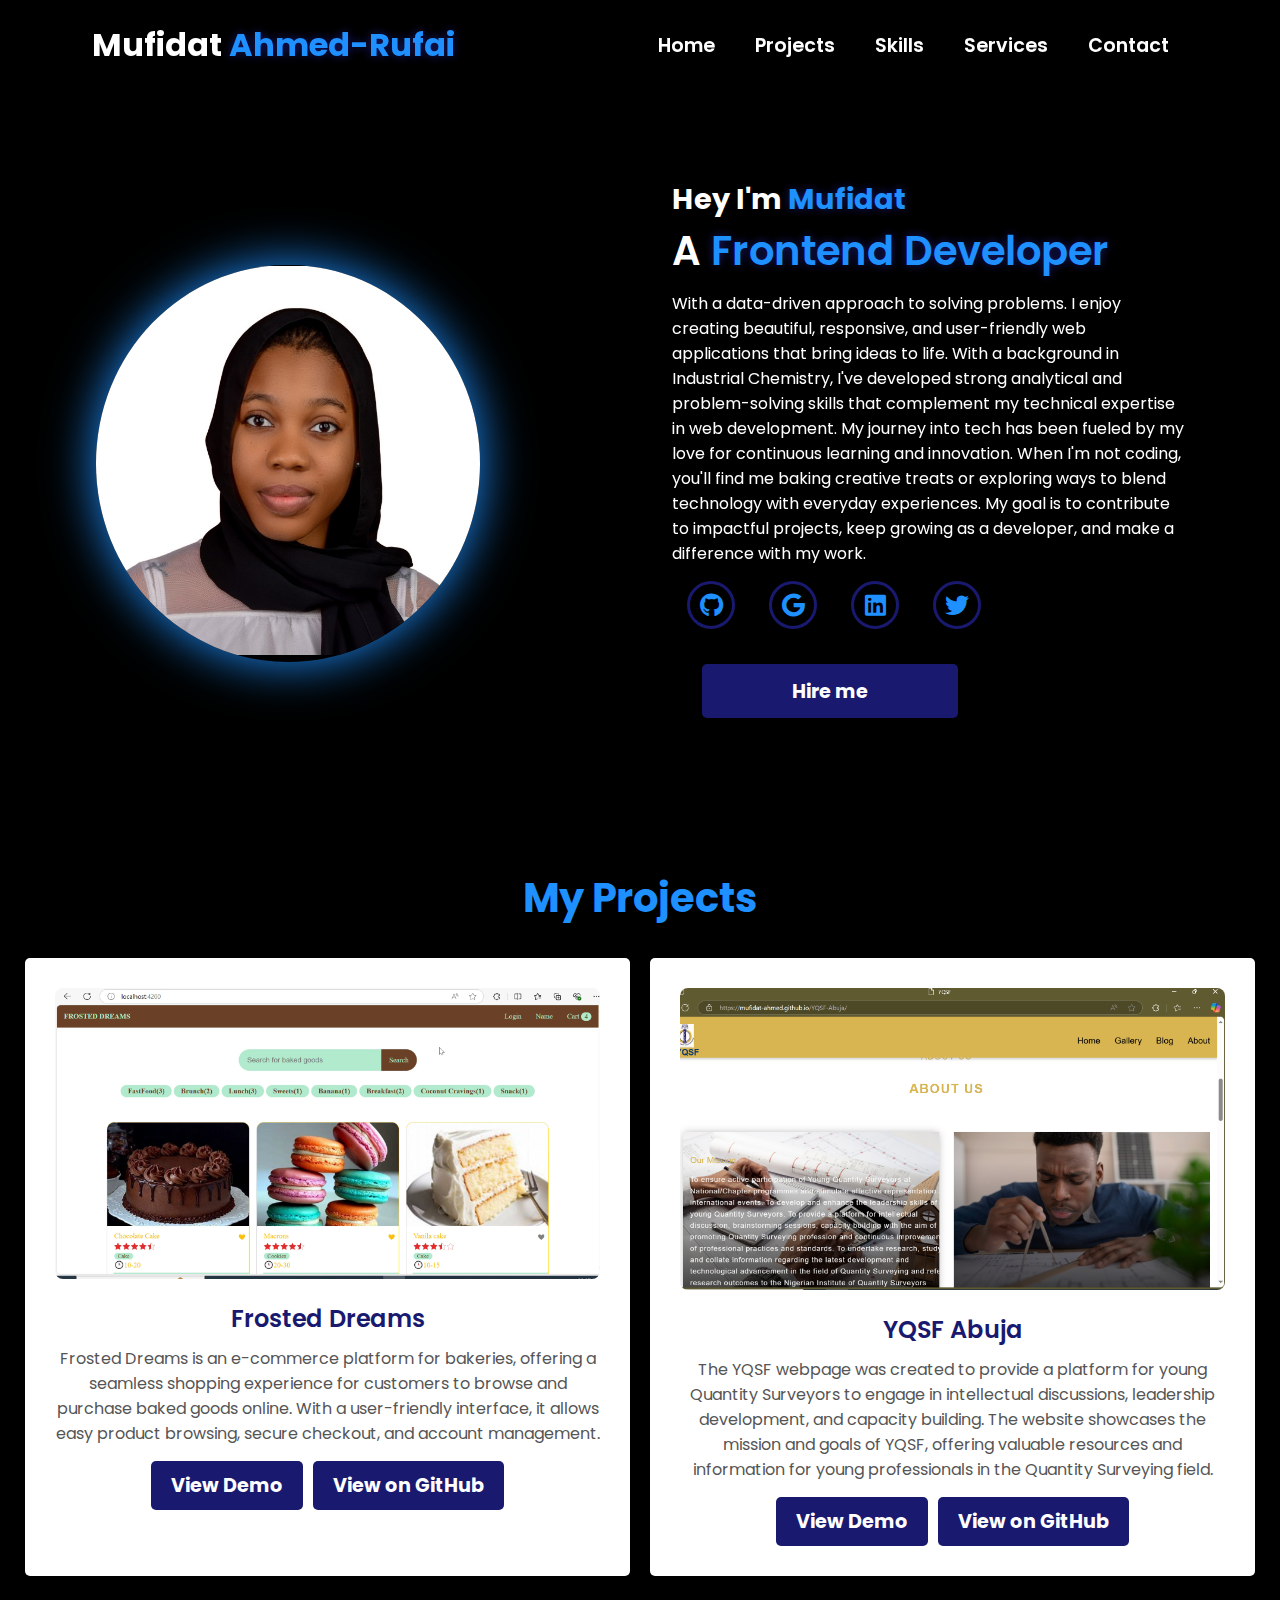
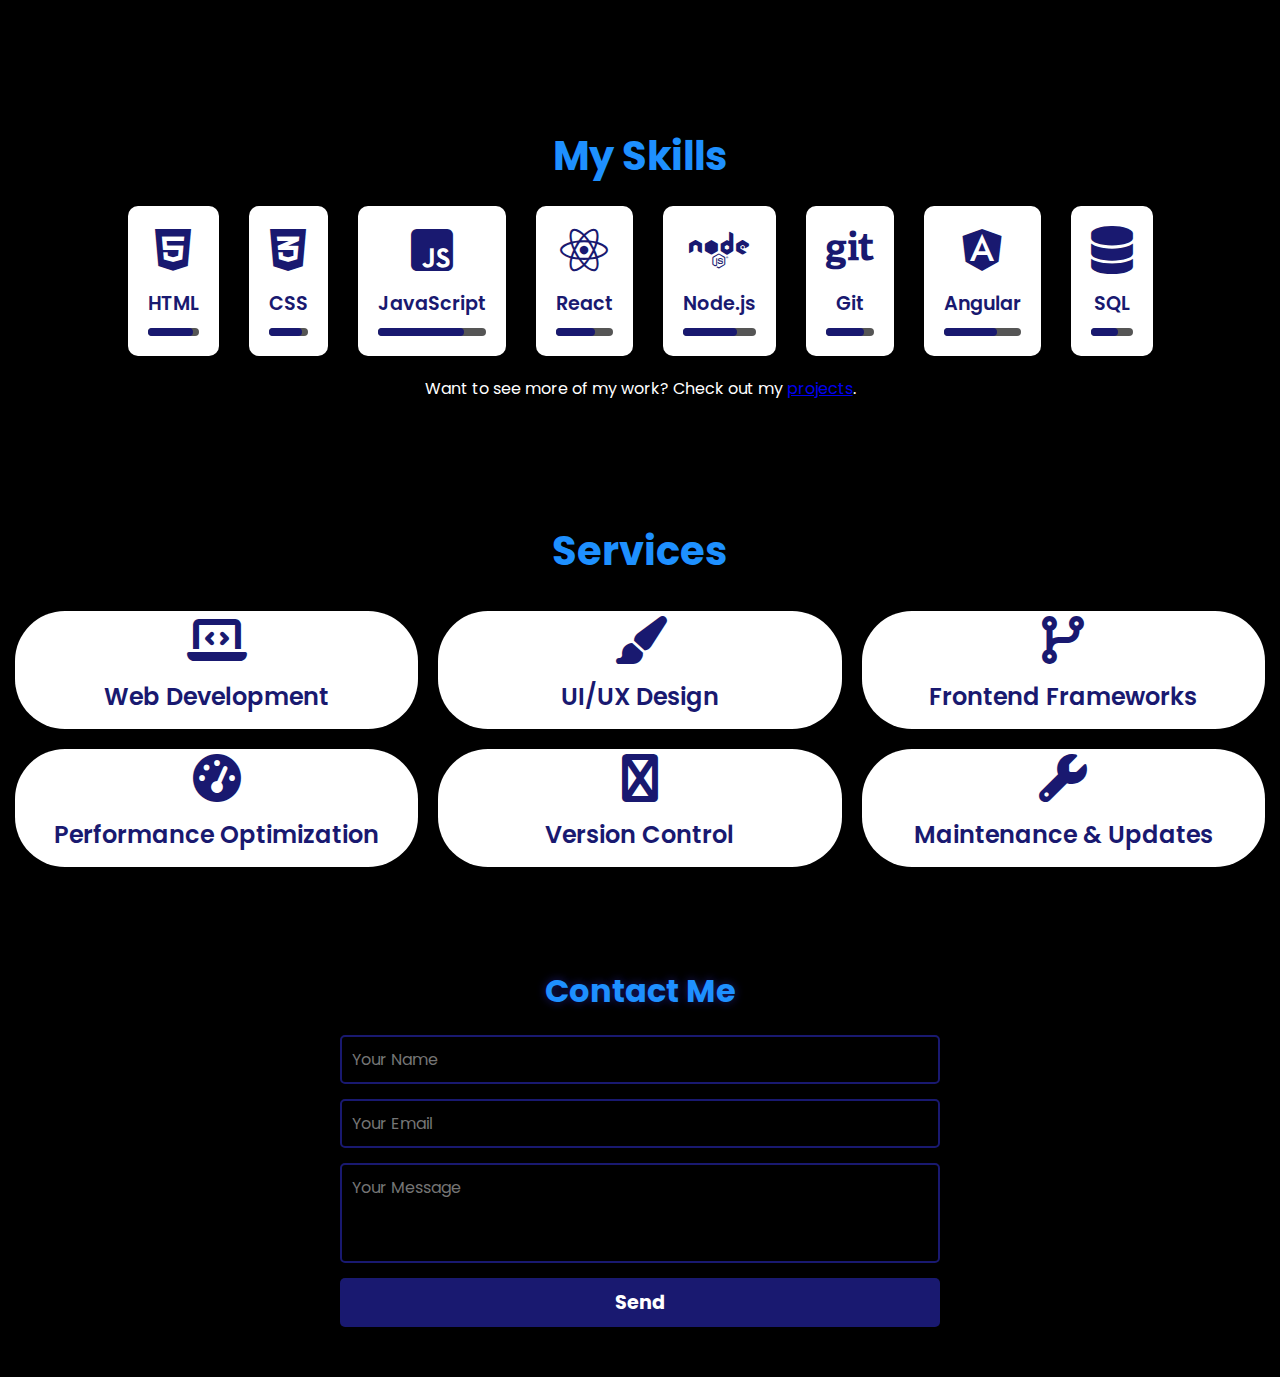
==== commit 34b25731: "favicon" ====
--- a/index.html
+++ b/index.html
@@ -8,89 +8,89 @@
     <link rel="stylesheet" href="https://unpkg.com/aos@next/dist/aos.css" />
     <link rel="stylesheet" href="style.css">
     <title>Mufidat's Portfolio</title>
-    <link rel="icon" href="portfolio_favicon.png " image/png ">
+    <link rel="icon" href="portfolio_favicon.png" type="image/png">
 </head>
 
 <body>
     <nav>
-        <div class="nav-container ">
-            <div class="logo " data-aos="zoom-in " data-aos-duration="1500 ">
+        <div class="nav-container">
+            <div class="logo" data-aos="zoom-in" data-aos-duration="1500">
                 Mufidat <span>Ahmed-Rufai</span>
             </div>
-            <div class="links ">
-                <div class="link " data-aos="fade-up " data-aos-duration="1500 " data-aos-delay="100 "><a href="# ">Home</a></div>
-                <div class="link " data-aos="fade-up " data-aos-duration="1500 " data-aos-delay="200 "><a href="#projects ">Projects</a></div>
-                <div class="link " data-aos="fade-up " data-aos-duration="1500 " data-aos-delay="300 "><a href="#skills ">Skills</a></div>
-                <div class="link " data-aos="fade-up " data-aos-duration="1500 " data-aos-delay="400 "><a href="#services ">Services</a></div>
-                <div class="link " data-aos="fade-up " data-aos-duration="1500 " data-aos-delay="500 "><a href="#contact ">Contact</a></div>
-            </div>
-            <i class="fa-solid fa-bars hamburg " onclick="hamburg() "></i>
-        </div>
-        <div class="dropdown ">
-            <div class="links ">
-                <a href="# ">Home</a>
-                <a href="#projects ">Projects</a>
-                <a href="#skills ">Skills</a>
-                <a href="#services ">Service</a>
-                <a href="#contact ">Contact</a>
-                <i class="fa-solid fa-xmark cancel " onclick="cancel() "></i>
+            <div class="links">
+                <div class="link" data-aos="fade-up" data-aos-duration="1500" data-aos-delay="100"><a href="#">Home</a></div>
+                <div class="link" data-aos="fade-up" data-aos-duration="1500" data-aos-delay="200"><a href="#projects">Projects</a></div>
+                <div class="link" data-aos="fade-up" data-aos-duration="1500" data-aos-delay="300"><a href="#skills">Skills</a></div>
+                <div class="link" data-aos="fade-up" data-aos-duration="1500" data-aos-delay="400"><a href="#services">Services</a></div>
+                <div class="link" data-aos="fade-up" data-aos-duration="1500" data-aos-delay="500"><a href="#contact">Contact</a></div>
+            </div>
+            <i class="fa-solid fa-bars hamburg" onclick="hamburg()"></i>
+        </div>
+        <div class="dropdown">
+            <div class="links">
+                <a href="#">Home</a>
+                <a href="#projects">Projects</a>
+                <a href="#skills">Skills</a>
+                <a href="#services">Service</a>
+                <a href="#contact">Contact</a>
+                <i class="fa-solid fa-xmark cancel" onclick="cancel()"></i>
             </div>
         </div>
     </nav>
     <section>
-        <div class="main-container ">
-            <div class="image " data-aos="zoom-out " data-aos-duration="3000 ">
-                <img src="Photos.jpg " alt=" ">
-            </div>
-            <div class="content ">
+        <div class="main-container">
+            <div class="image" data-aos="zoom-out" data-aos-duration="3000">
+                <img src="Photos.jpg" alt="">
+            </div>
+            <div class="content">
                 <h1>Hey I'm <span>Mufidat</span></h1>
-                <div class="typewriter ">A <span class="typewriter-text ">Frontend Developer</span><label for=" "></label></div>
-                <p data-aos="flip-down " data-aos-duration="1500 " data-aos-delay="1100 ">With a data-driven approach to solving problems. I enjoy creating beautiful, responsive, and user-friendly web applications that bring ideas to life. With a background in Industrial Chemistry, I've developed strong analytical and problem-solving
+                <div class="typewriter">A <span class="typewriter-text">Frontend Developer</span><label for=""></label></div>
+                <p data-aos="flip-down" data-aos-duration="1500" data-aos-delay="1100">With a data-driven approach to solving problems. I enjoy creating beautiful, responsive, and user-friendly web applications that bring ideas to life. With a background in Industrial Chemistry, I've developed strong analytical and problem-solving
                     skills that complement my technical expertise in web development. My journey into tech has been fueled by my love for continuous learning and innovation. When I'm not coding, you'll find me baking creative treats or exploring ways
                     to blend technology with everyday experiences. My goal is to contribute to impactful projects, keep growing as a developer, and make a difference with my work.</p>
-                <div class="social-links ">
-                    <a href="https://github.com/Mufidat-Ahmed " data-aos="fade-up " data-aos-duration="1500 " data-aos-delay="1300 "><i class="fa-brands fa-github "></i></a>
-                    <a href="mailto:imufidatahmad@gmail.com " data-aos="fade-up " data-aos-duration="1500 " data-aos-delay="1400 "><i class="fa-brands fa-google "></i></a>
-                    <a href="https://www.linkedin.com/in/mufidat-ahmad-rufai/ " data-aos="fade-up " data-aos-duration="1500 " data-aos-delay="1500 "><i class="fa-brands fa-linkedin "></i></a>
-                    <a href="https://x.com/MufidatAhmad " data-aos="fade-up " data-aos-duration="1500 " data-aos-delay="1600 "><i class="fa-brands fa-twitter "></i></a>
-                </div>
-                <div class="btn " data-aos="zoom-in " data-aos-duration="1500 " data-aos-delay="1800 ">
-                    <button onclick="location.href='#contact' ">Hire me</button>
-                </div>
-            </div>
-        </div>
-    </section>
-
-    <section id="projects ">
+                <div class="social-links">
+                    <a href="https://github.com/Mufidat-Ahmed" data-aos="fade-up" data-aos-duration="1500" data-aos-delay="1300"><i class="fa-brands fa-github"></i></a>
+                    <a href="mailto:imufidatahmad@gmail.com" data-aos="fade-up" data-aos-duration="1500" data-aos-delay="1400"><i class="fa-brands fa-google"></i></a>
+                    <a href="https://www.linkedin.com/in/mufidat-ahmad-rufai/" data-aos="fade-up" data-aos-duration="1500" data-aos-delay="1500"><i class="fa-brands fa-linkedin"></i></a>
+                    <a href="https://x.com/MufidatAhmad" data-aos="fade-up" data-aos-duration="1500" data-aos-delay="1600"><i class="fa-brands fa-twitter"></i></a>
+                </div>
+                <div class="btn" data-aos="zoom-in" data-aos-duration="1500" data-aos-delay="1800">
+                    <button onclick="location.href='#contact'">Hire me</button>
+                </div>
+            </div>
+        </div>
+    </section>
+
+    <section id="projects">
         <h2>My Projects</h2>
-        <div class="projects-container ">
-            <div class="project-item ">
-                <img src="frosted-dreams.png " alt="Project 1 ">
+        <div class="projects-container">
+            <div class="project-item">
+                <img src="frosted-dreams.png" alt="Project 1">
                 <h3>Frosted Dreams</h3>
                 <p>Frosted Dreams is an e-commerce platform for bakeries, offering a seamless shopping experience for customers to browse and purchase baked goods online. With a user-friendly interface, it allows easy product browsing, secure checkout, and
                     account management.</p>
-                <div class="btn-container ">
-                    <a href="https://drive.google.com/file/d/1bS0TbL1TYMjyLytfTzYAhb5WM1sAGcw4/view?usp=drive_link " target="_blank " class="btn demo-btn ">View Demo</a>
-                    <a href="https://github.com/Mufidat-Ahmed/Frosted-Dreams " target="_blank " class="btn ">View on GitHub</a>
-                </div>
-            </div>
-
-            <div class="project-item ">
-                <img src="ysf image.png " alt="Project 2 ">
+                <div class="btn-container">
+                    <a href="https://drive.google.com/file/d/1bS0TbL1TYMjyLytfTzYAhb5WM1sAGcw4/view?usp=drive_link" target="_blank" class="btn demo-btn">View Demo</a>
+                    <a href="https://github.com/Mufidat-Ahmed/Frosted-Dreams" target="_blank" class="btn">View on GitHub</a>
+                </div>
+            </div>
+
+            <div class="project-item">
+                <img src="ysf image.png" alt="Project 2">
                 <h3>YQSF Abuja</h3>
                 <p>The YQSF webpage was created to provide a platform for young Quantity Surveyors to engage in intellectual discussions, leadership development, and capacity building. The website showcases the mission and goals of YQSF, offering valuable
                     resources and information for young professionals in the Quantity Surveying field. </p>
-                <div class="btn-container ">
-                    <a href="# " target="_blank " class="btn demo-btn ">View Demo</a>
-                    <a href="https://github.com/Mufidat-Ahmed/YQSF-Abuja " target="_blank " class="btn ">View on GitHub</a>
+                <div class="btn-container">
+                    <a href="#" target="_blank" class="btn demo-btn">View Demo</a>
+                    <a href="https://github.com/Mufidat-Ahmed/YQSF-Abuja" target="_blank" class="btn">View on GitHub</a>
                 </div>
             </div>
             <!----------------------------------
-            <div class="project-item ">
-                <img src="project3-image.jpg " alt="Project 3 ">
+            <div class="project-item">
+                <img src="project3-image.jpg" alt="Project 3">
                 <h3>Project 3</h3>
                 <p>Highlight key aspects of the project, such as challenges, solutions, and the impact it had.</p>
-                <a href="# " target="_blank " class="btn ">View on GitHub</a>
+                <a href="#" target="_blank" class="btn">View on GitHub</a>
             </div>
 ----->
             <!-- Add more projects here -->
@@ -98,157 +98,157 @@
     </section>
 
 
-    <section id="skills ">
+    <section id="skills">
         <h2>My Skills</h2>
-        <div class="skills-container ">
+        <div class="skills-container">
             <!-- Skill Item 1: HTML -->
-            <div class="skill-item ">
-                <i class="fab fa-html5 "></i>
+            <div class="skill-item">
+                <i class="fab fa-html5"></i>
                 <!-- FontAwesome Icon for HTML -->
-                <div class="skill-name ">HTML</div>
-                <div class="progress-bar ">
-                    <span style="width: 90%; "></span>
+                <div class="skill-name">HTML</div>
+                <div class="progress-bar">
+                    <span style="width: 90%;"></span>
                     <!-- Progress width corresponds to skill proficiency -->
                 </div>
             </div>
 
             <!-- Skill Item 2: CSS -->
-            <div class="skill-item ">
-                <i class="fab fa-css3-alt "></i>
+            <div class="skill-item">
+                <i class="fab fa-css3-alt"></i>
                 <!-- FontAwesome Icon for CSS -->
-                <div class="skill-name ">CSS</div>
-                <div class="progress-bar ">
-                    <span style="width: 85%; "></span>
+                <div class="skill-name">CSS</div>
+                <div class="progress-bar">
+                    <span style="width: 85%;"></span>
                     <!-- Adjust width as needed -->
                 </div>
             </div>
 
             <!-- Skill Item 3: JavaScript -->
-            <div class="skill-item ">
-                <i class="fab fa-js-square "></i>
+            <div class="skill-item">
+                <i class="fab fa-js-square"></i>
                 <!-- FontAwesome Icon for JavaScript -->
-                <div class="skill-name ">JavaScript</div>
-                <div class="progress-bar ">
-                    <span style="width: 80%; "></span>
+                <div class="skill-name">JavaScript</div>
+                <div class="progress-bar">
+                    <span style="width: 80%;"></span>
                 </div>
             </div>
 
             <!-- Skill Item 4: React -->
-            <div class="skill-item ">
-                <i class="fab fa-react "></i>
+            <div class="skill-item">
+                <i class="fab fa-react"></i>
                 <!-- FontAwesome Icon for React -->
-                <div class="skill-name ">React</div>
-                <div class="progress-bar ">
-                    <span style="width: 70%; "></span>
+                <div class="skill-name">React</div>
+                <div class="progress-bar">
+                    <span style="width: 70%;"></span>
                 </div>
             </div>
 
             <!-- Skill Item 5: Node.js -->
-            <div class="skill-item ">
-                <i class="fab fa-node "></i>
+            <div class="skill-item">
+                <i class="fab fa-node"></i>
                 <!-- FontAwesome Icon for Node.js -->
-                <div class="skill-name ">Node.js</div>
-                <div class="progress-bar ">
-                    <span style="width: 75%; "></span>
+                <div class="skill-name">Node.js</div>
+                <div class="progress-bar">
+                    <span style="width: 75%;"></span>
                 </div>
             </div>
 
             <!-- Skill Item 6: Git -->
-            <div class="skill-item ">
-                <i class="fab fa-git "></i>
+            <div class="skill-item">
+                <i class="fab fa-git"></i>
                 <!-- FontAwesome Icon for Git -->
-                <div class="skill-name ">Git</div>
-                <div class="progress-bar ">
-                    <span style="width: 80%; "></span>
+                <div class="skill-name">Git</div>
+                <div class="progress-bar">
+                    <span style="width: 80%;"></span>
                 </div>
             </div>
 
             <!-- Skill Item 7: Angular -->
-            <div class="skill-item ">
-                <i class="fab fa-angular "></i>
+            <div class="skill-item">
+                <i class="fab fa-angular"></i>
                 <!-- FontAwesome Icon for Angular -->
-                <div class="skill-name ">Angular</div>
-                <div class="progress-bar ">
-                    <span style="width: 70%; "></span>
+                <div class="skill-name">Angular</div>
+                <div class="progress-bar">
+                    <span style="width: 70%;"></span>
                 </div>
             </div>
 
             <!-- Skill Item 8: SQL -->
-            <div class="skill-item ">
-                <i class="fas fa-database "></i>
+            <div class="skill-item">
+                <i class="fas fa-database"></i>
                 <!-- FontAwesome Icon for SQL -->
-                <div class="skill-name ">SQL</div>
-                <div class="progress-bar ">
-                    <span style="width: 65%; "></span>
+                <div class="skill-name">SQL</div>
+                <div class="progress-bar">
+                    <span style="width: 65%;"></span>
                 </div>
             </div>
         </div>
         <!-- Call-to-Action -->
-        <div class="cta ">
-            <p>Want to see more of my work? Check out my <a href="https://github.com/Mufidat-Ahmed ">projects</a>.</p>
-        </div>
-    </section>
-
-
-    <section id="services ">
+        <div class="cta">
+            <p>Want to see more of my work? Check out my <a href="https://github.com/Mufidat-Ahmed">projects</a>.</p>
+        </div>
+    </section>
+
+
+    <section id="services">
         <h2>Services</h2>
-        <div class="service-container ">
+        <div class="service-container">
             <!-- Service 1 -->
-            <div class="service-item ">
-                <i class="fas fa-laptop-code "></i>
+            <div class="service-item">
+                <i class="fas fa-laptop-code"></i>
                 <h3>Web Development</h3>
-                <p class="service-description ">Responsive websites using HTML, CSS, JavaScript, and frameworks like React & Angular.</p>
+                <p class="service-description">Responsive websites using HTML, CSS, JavaScript, and frameworks like React & Angular.</p>
             </div>
 
             <!-- Service 2 -->
-            <div class="service-item ">
-                <i class="fas fa-paint-brush "></i>
+            <div class="service-item">
+                <i class="fas fa-paint-brush"></i>
                 <h3>UI/UX Design</h3>
-                <p class="service-description ">Creating intuitive and visually appealing user interfaces with user-centric designs.</p>
+                <p class="service-description">Creating intuitive and visually appealing user interfaces with user-centric designs.</p>
             </div>
 
             <!-- Service 3 -->
-            <div class="service-item ">
-                <i class="fas fa-code-branch "></i>
+            <div class="service-item">
+                <i class="fas fa-code-branch"></i>
                 <h3>Frontend Frameworks</h3>
-                <p class="service-description ">Expertise in React, Angular, and Vue.js for building dynamic, reusable components.</p>
+                <p class="service-description">Expertise in React, Angular, and Vue.js for building dynamic, reusable components.</p>
             </div>
 
             <!-- Service 4 -->
-            <div class="service-item ">
-                <i class="fas fa-tachometer-alt "></i>
+            <div class="service-item">
+                <i class="fas fa-tachometer-alt"></i>
                 <h3>Performance Optimization</h3>
-                <p class="service-description ">Optimizing website performance with strategies like lazy loading, caching, and code minification.</p>
+                <p class="service-description">Optimizing website performance with strategies like lazy loading, caching, and code minification.</p>
             </div>
 
             <!-- Service 6 -->
-            <div class="service-item ">
-                <i class="fas fa-git-alt "></i>
+            <div class="service-item">
+                <i class="fas fa-git-alt"></i>
                 <h3>Version Control</h3>
-                <p class="service-description ">Using Git and GitHub for version control to collaborate and manage project changes.</p>
+                <p class="service-description">Using Git and GitHub for version control to collaborate and manage project changes.</p>
             </div>
 
             <!-- Service 9 -->
-            <div class="service-item ">
-                <i class="fas fa-wrench "></i>
+            <div class="service-item">
+                <i class="fas fa-wrench"></i>
                 <h3>Maintenance & Updates</h3>
-                <p class="service-description ">Providing ongoing support, bug fixes, and website updates for optimal performance.</p>
-            </div>
-        </div>
-    </section>
-
-    <section id="contact ">
+                <p class="service-description">Providing ongoing support, bug fixes, and website updates for optimal performance.</p>
+            </div>
+        </div>
+    </section>
+
+    <section id="contact">
         <h2>Contact Me</h2>
-        <form id="contactForm " action="https://formspree.io/f/xovqboye " method="POST ">
-            <input type="text " name="name " placeholder="Your Name " required>
-            <input type="email " name="email " placeholder="Your Email " required>
-            <textarea name="message " placeholder="Your Message " required></textarea>
-            <button type="submit ">Send</button>
+        <form id="contactForm" action="https://formspree.io/f/xovqboye" method="POST">
+            <input type="text" name="name" placeholder="Your Name" required>
+            <input type="email" name="email" placeholder="Your Email" required>
+            <textarea name="message" placeholder="Your Message" required></textarea>
+            <button type="submit">Send</button>
         </form>
 
     </section>
 
-    <script src="https://unpkg.com/aos@next/dist/aos.js "></script>
+    <script src="https://unpkg.com/aos@next/dist/aos.js"></script>
     <script>
         AOS.init({
             offset: 0
